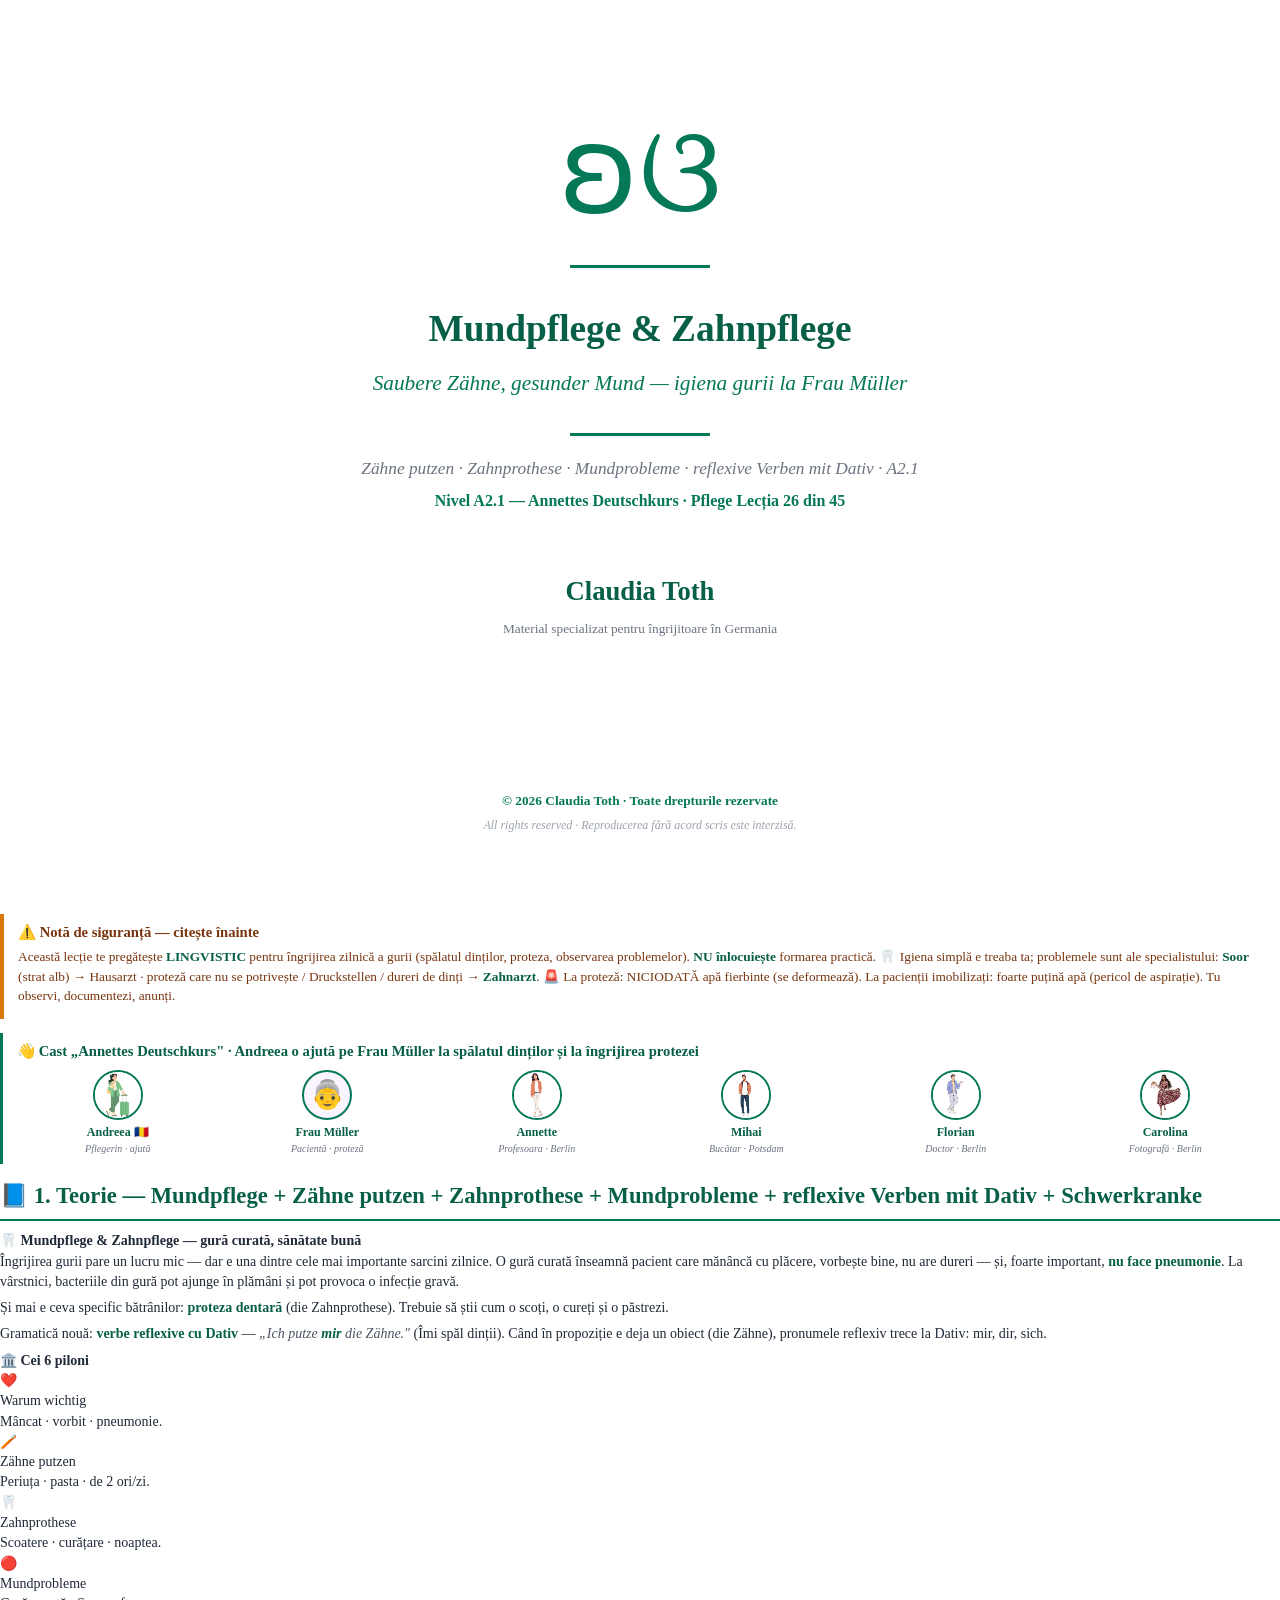
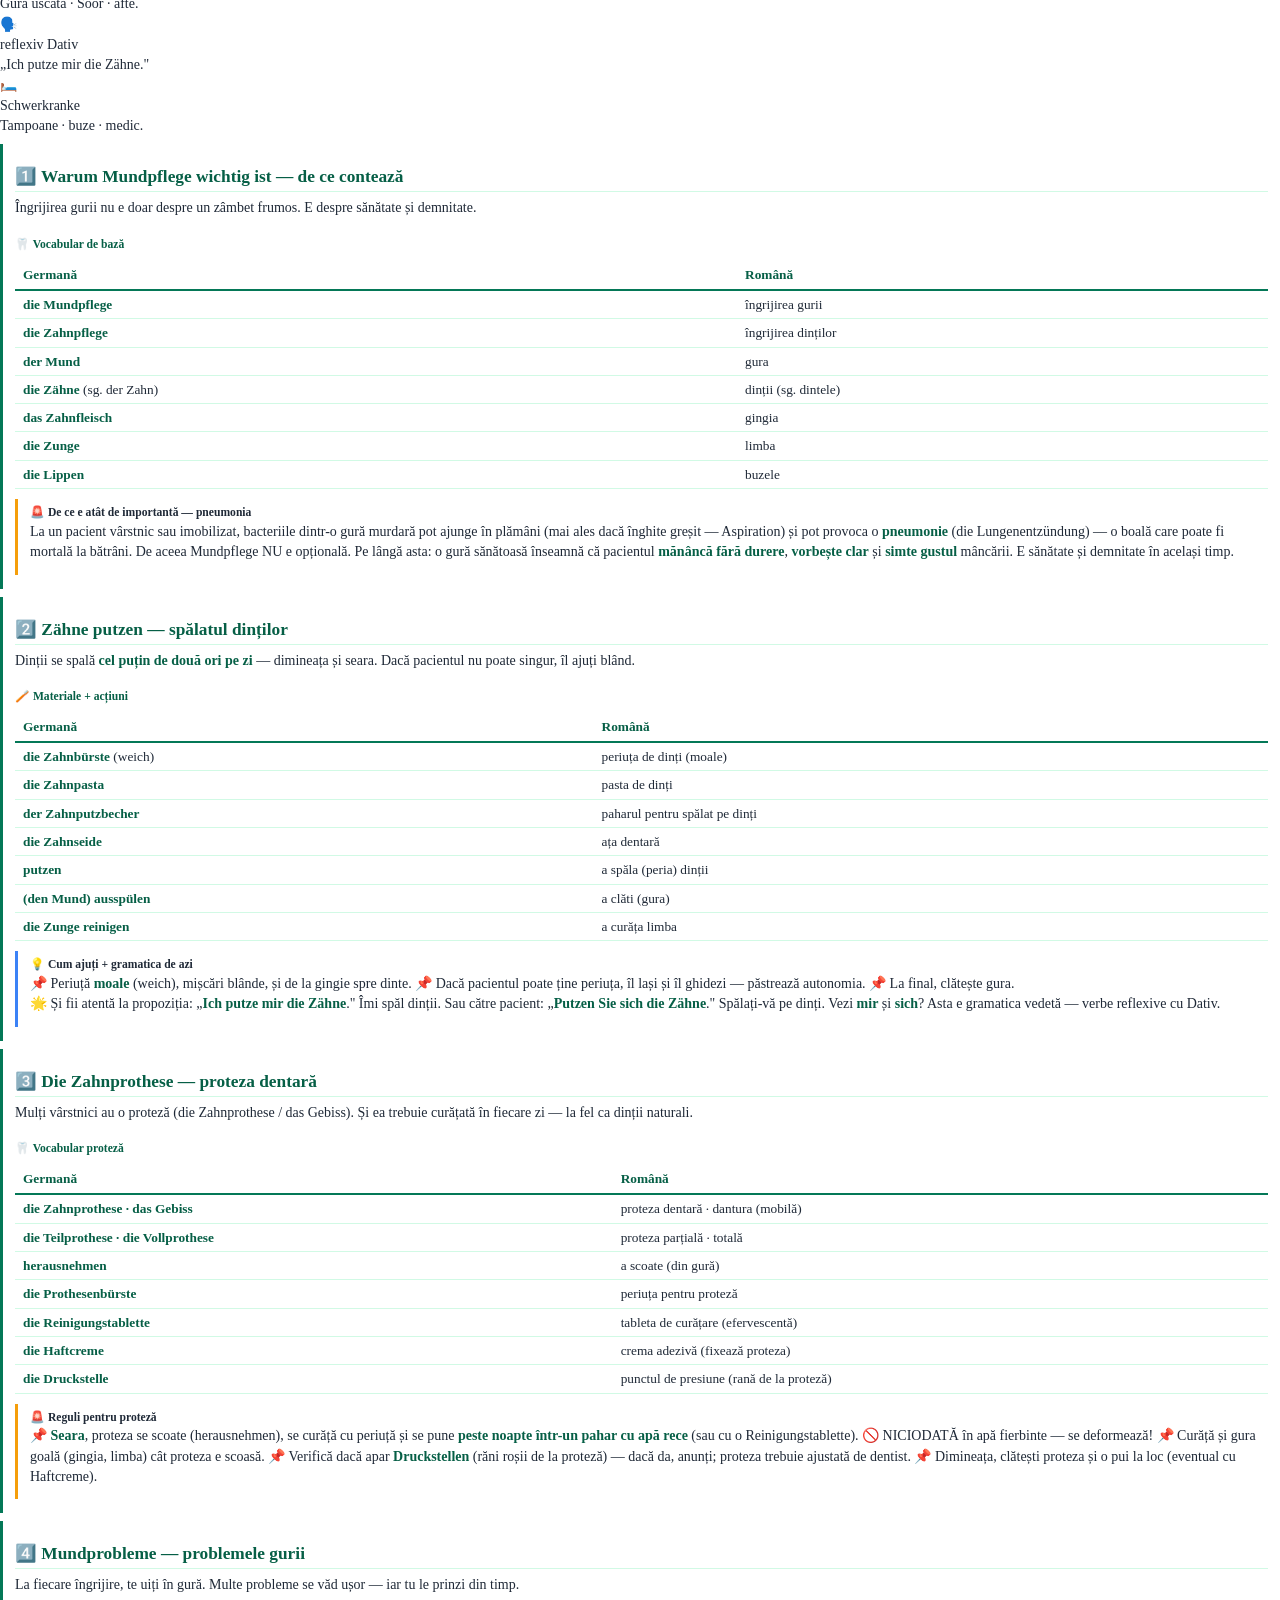
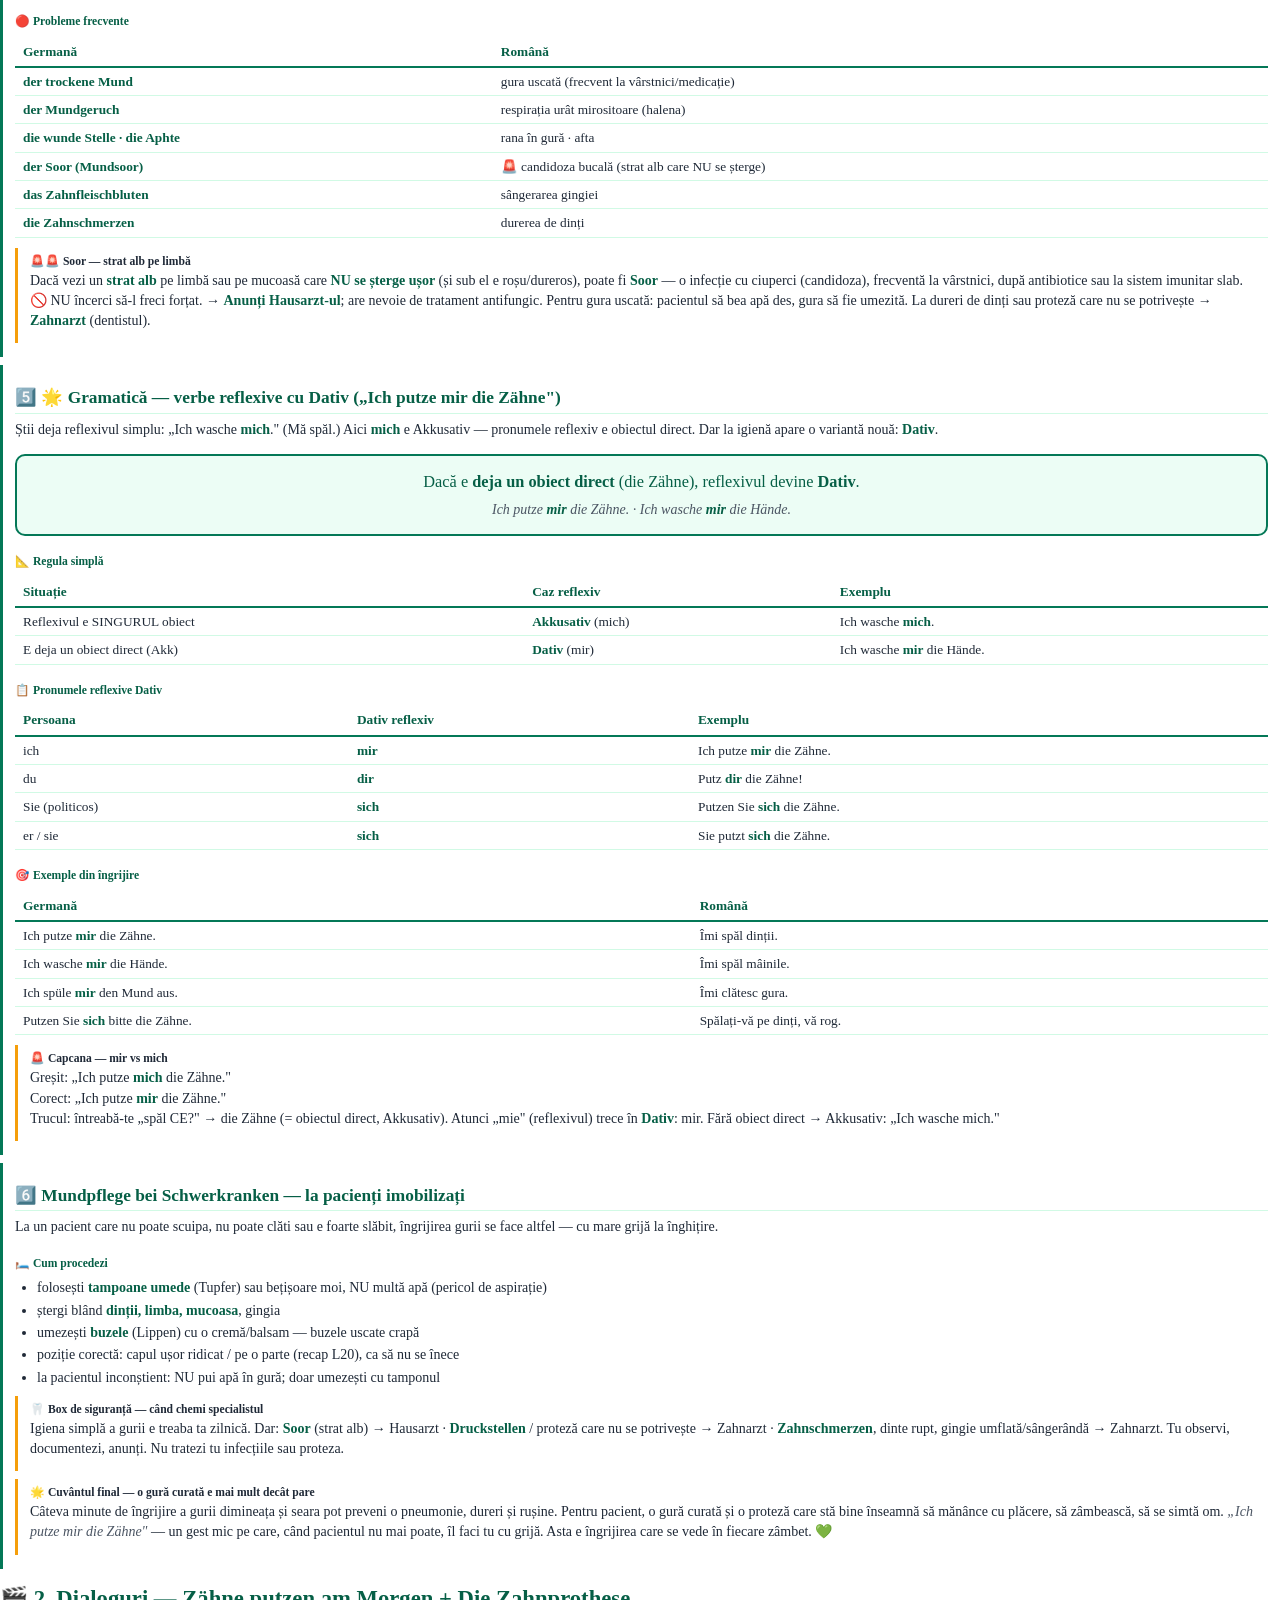
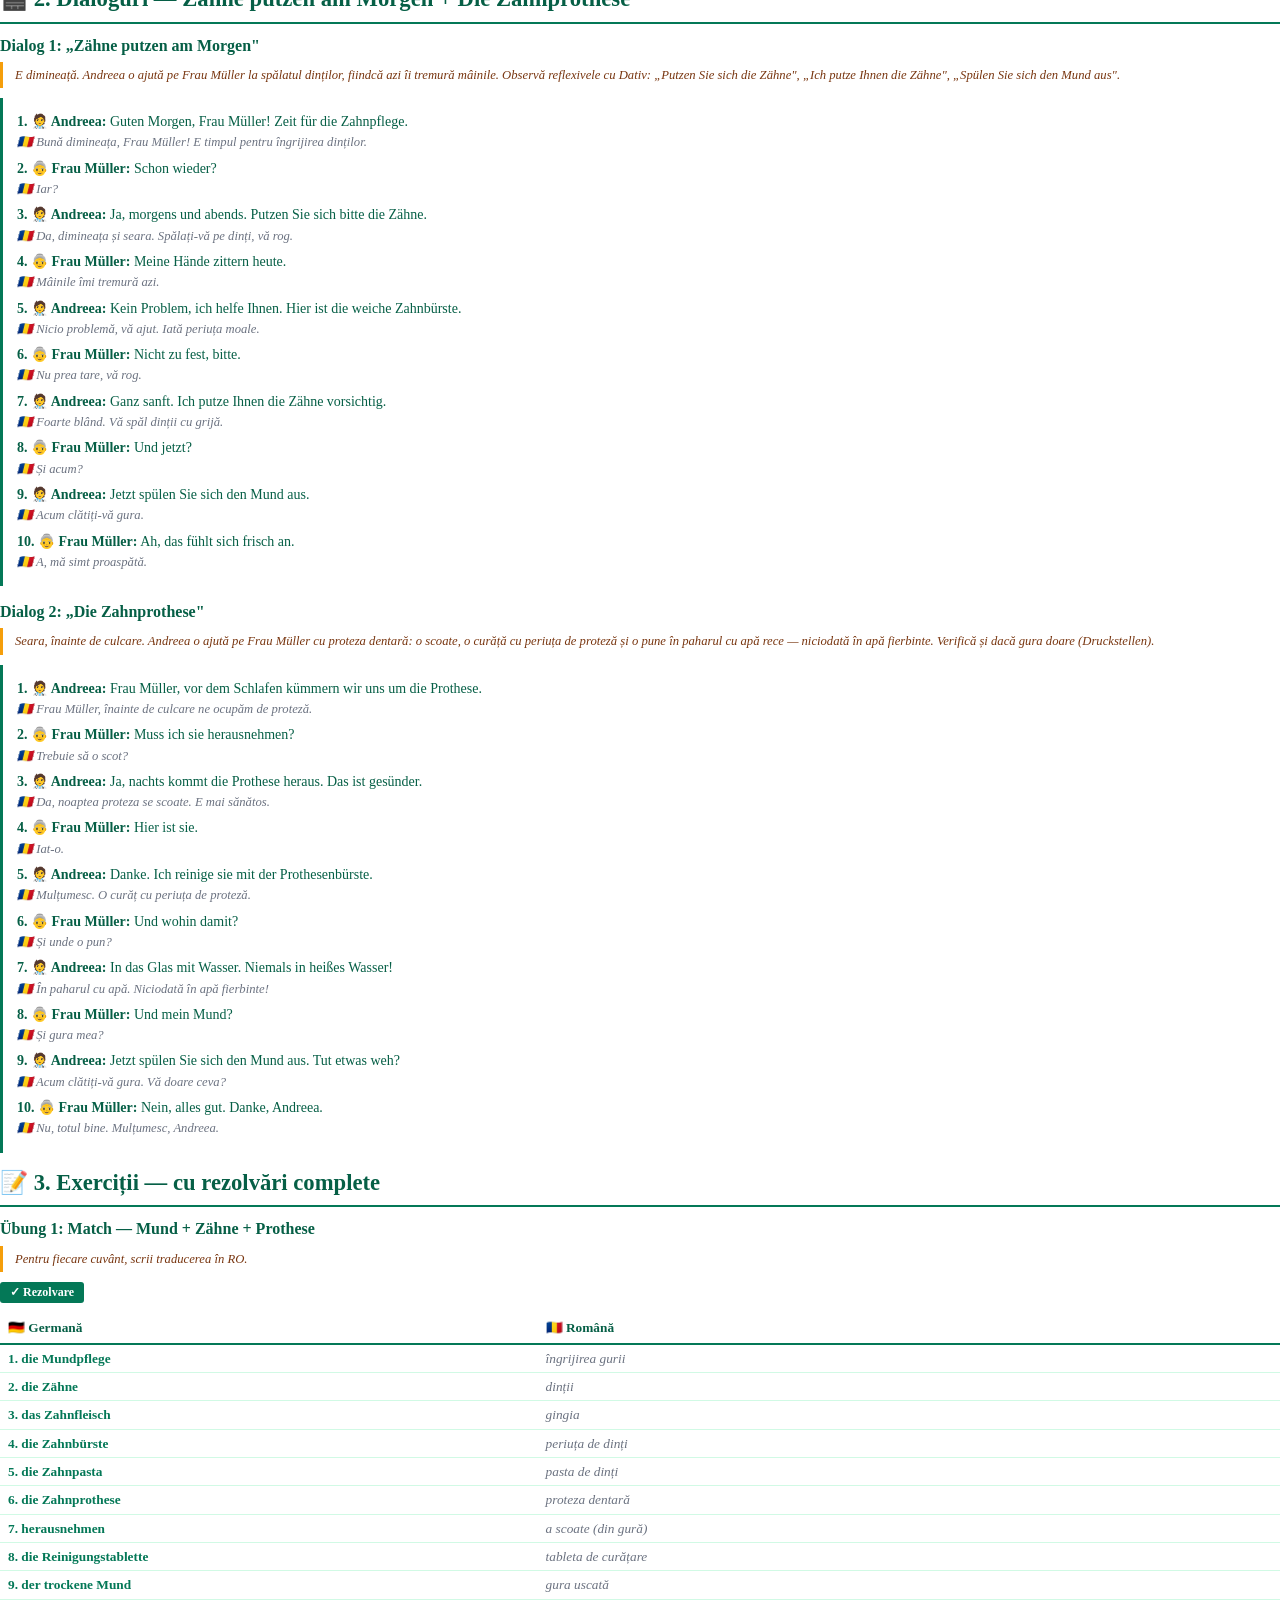
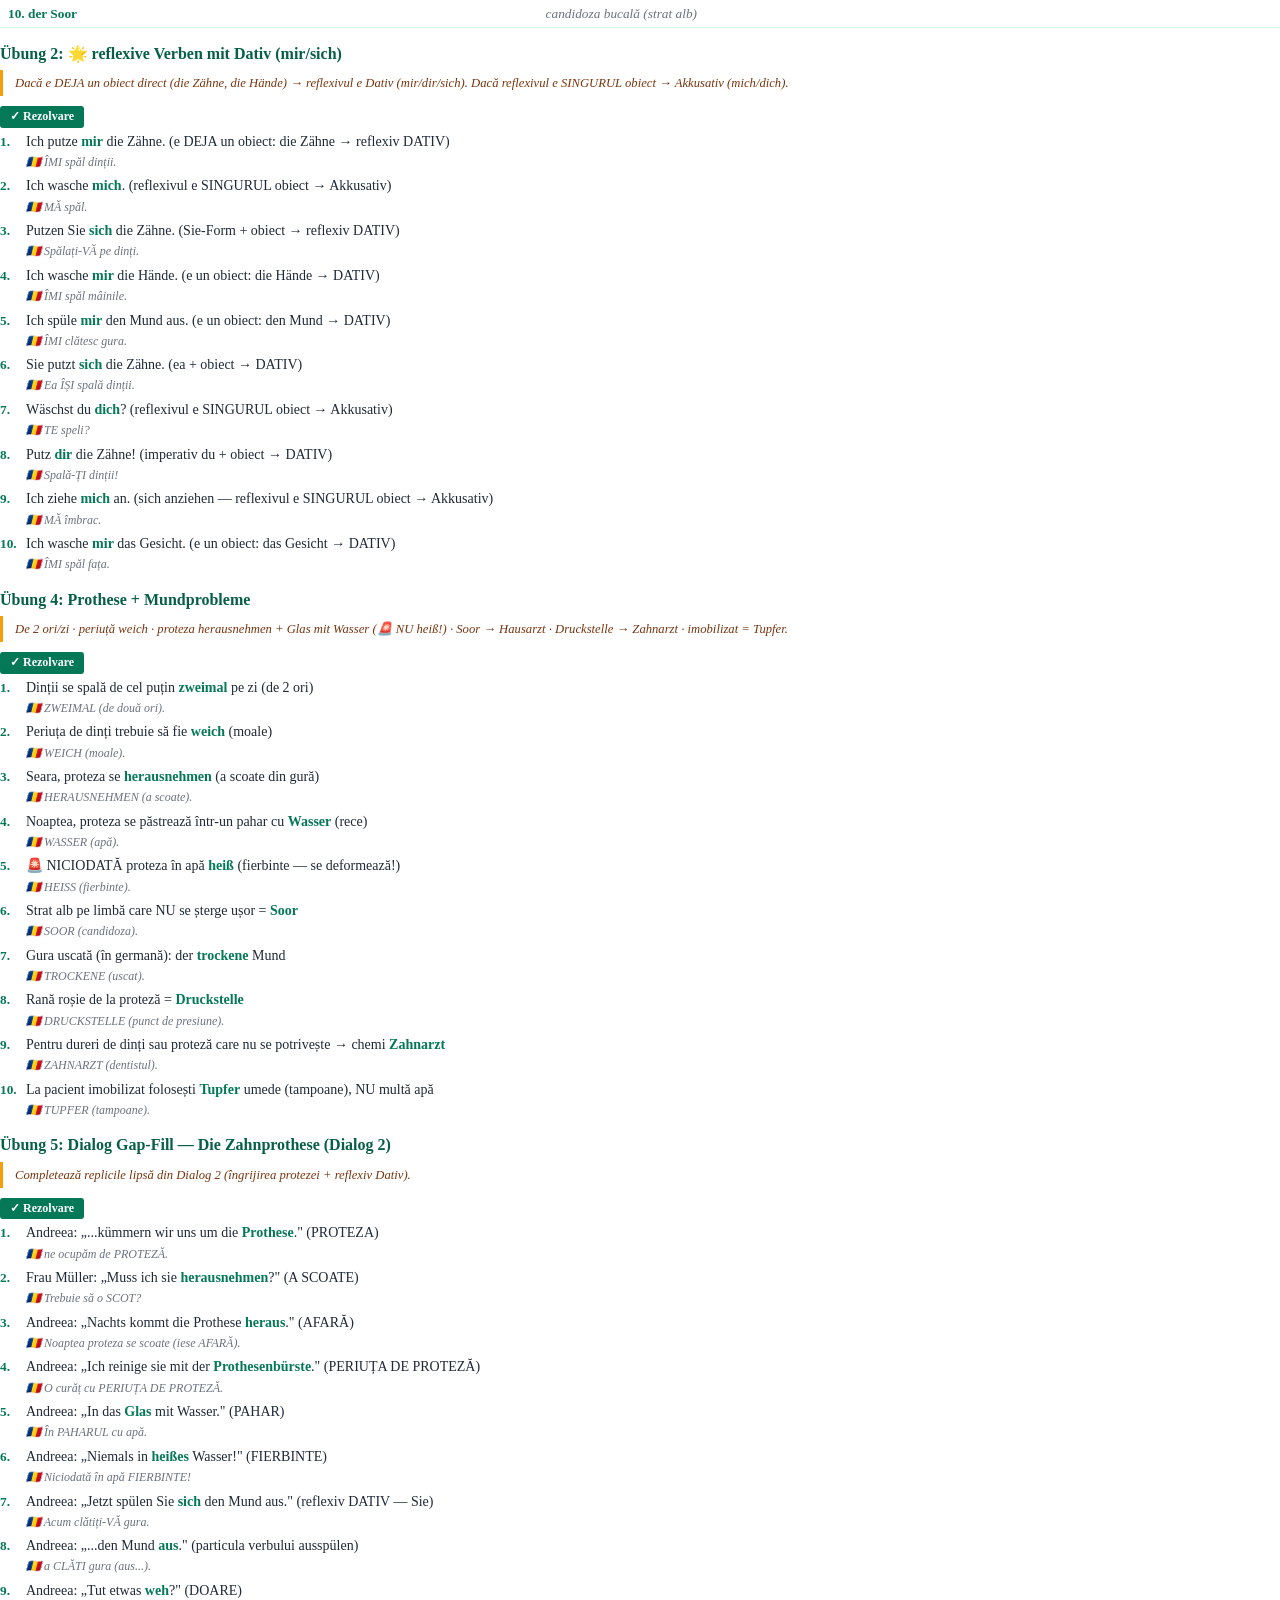
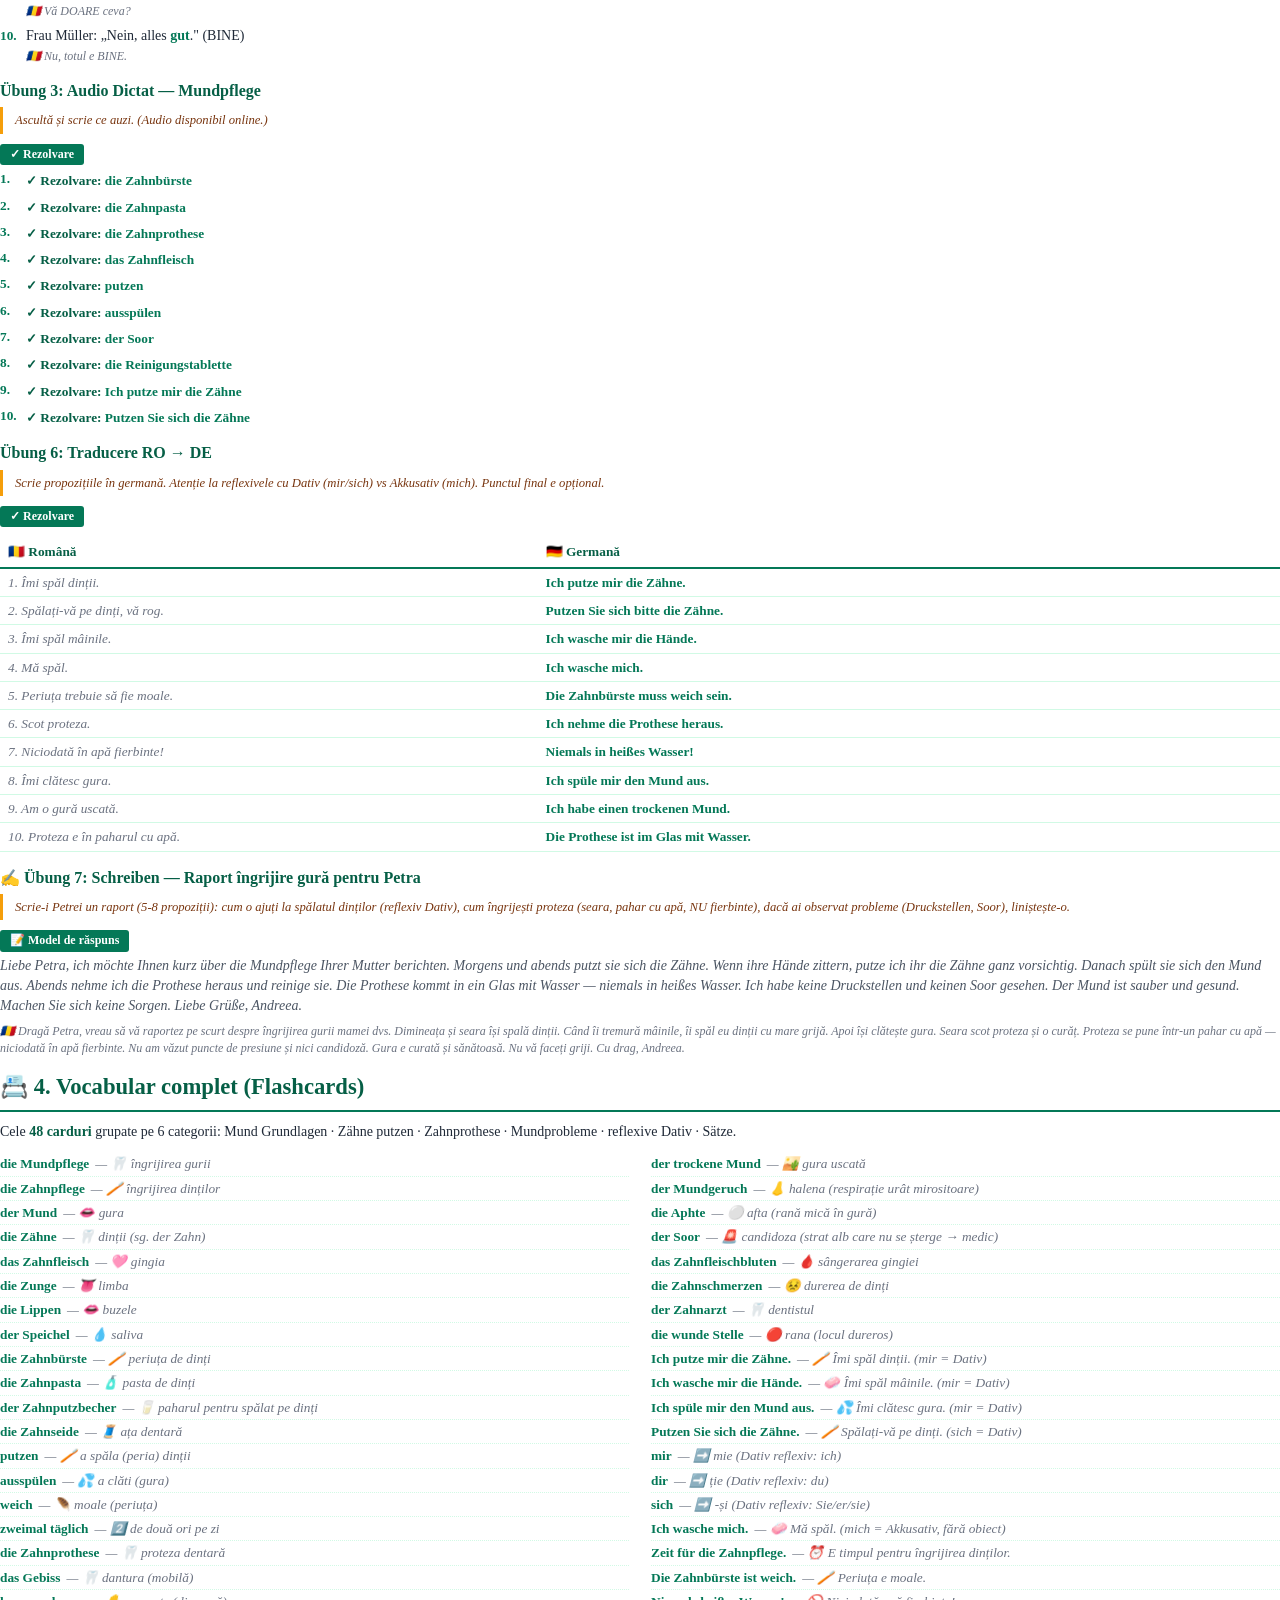
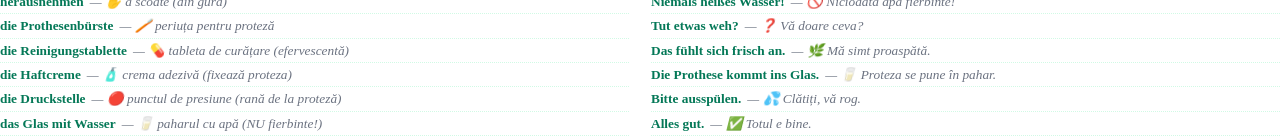
==== pdf.html @ bbb06b80 "Pflege L26: Mundpflege & Zahnpflege (A2.1) — igiena gurii + reflexive Verben mit Dativ Warum + Zähne" ====
<!DOCTYPE html>
<html lang="ro">
<head>
    <meta charset="UTF-8">
    <meta name="robots" content="noindex, nofollow">
    <title>Mundpflege &amp; Zahnpflege · Pflege Lecția 26 · Claudia Toth · A2.1</title>
    <style>
        @page { size: A4; margin: 22mm 18mm 22mm 18mm;
            @bottom-center { content: "ʚଓ Claudia Toth · Pflege Lecția 26: Mundpflege & Zahnpflege · A2.1 · © 2026 · pag. " counter(page) " / " counter(pages); font-size: 8.5pt; color: #047857; font-family: 'Georgia', 'Times New Roman', serif; }
        }
        @page :first { margin: 0; @bottom-center { content: ""; } }
        * { box-sizing: border-box; margin: 0; padding: 0; }
        body { font-family: 'Georgia', 'Times New Roman', serif; color: #1f2937; line-height: 1.45; font-size: 10.5pt; -webkit-print-color-adjust: exact; print-color-adjust: exact; }
        .cover { width: 100%; min-height: 100vh; padding: 80px 60px 60px; text-align: center; display: flex; flex-direction: column; align-items: center; justify-content: flex-start; page-break-after: always; }
        .cover-symbol { font-size: 90pt; color: #047857; line-height: 1; margin: 30px 0 15px; font-family: 'Segoe UI Emoji', 'Segoe UI', sans-serif; }
        .cover-divider { width: 140px; height: 3px; background: #047857; margin: 20px 0; border: none; }
        .cover-title { font-size: 28pt; color: #065f46; font-weight: bold; margin: 14px 0 8px; font-family: 'Georgia', serif; }
        .cover-subtitle-de { font-size: 16pt; color: #047857; font-style: italic; margin: 4px 0 14px; }
        .cover-subtitle { font-size: 13pt; color: #6b7280; font-style: italic; margin-bottom: 8px; }
        .cover-level { font-size: 12pt; color: #047857; font-weight: bold; margin-bottom: 60px; }
        .cover-author { font-size: 20pt; color: #065f46; font-weight: bold; margin-bottom: 8px; }
        .cover-series { font-size: 10pt; color: #6b7280; margin-bottom: 80px; }
        .cover-copyright { margin-top: auto; font-size: 10pt; color: #047857; font-weight: 600; }
        .cover-notice { font-size: 9pt; color: #9ca3af; font-style: italic; margin-top: 6px; }
        .content { padding: 0; }
        h1.chapter { color: #065f46; padding: 0 0 6px 0; font-size: 17pt; margin: 14px 0 10px; border-bottom: 2px solid #047857; font-family: 'Georgia', serif; page-break-after: avoid; }
        h2.sub-chapter { color: #065f46; font-size: 13pt; margin: 14px 0 6px; padding-bottom: 2px; border-bottom: 1px solid #d1fae5; font-family: 'Georgia', serif; page-break-after: avoid; }
        p { margin-bottom: 6px; }
        strong { color: #065f46; }
        em { color: #4b5563; font-style: italic; }
        ul, ol { margin: 4px 0 8px 22px; }
        li { margin-bottom: 2px; }
        .theory-box { background: transparent; border-left: 3px solid #047857; padding: 6px 12px; margin: 8px 0; page-break-inside: avoid; }
        .theory-box h4 { color: #065f46; font-size: 10.5pt; margin-bottom: 4px; }
        .info-box { border-left-color: #3b82f6; }
        .warn-box { border-left-color: #f59e0b; }
        .grammar-highlight { border: 1px solid #047857; border-radius: 8px; padding: 8px 12px; margin: 8px 0; page-break-inside: avoid; }
        .pflege-warn { border-left: 4px solid #d97706; padding: 8px 14px; margin: 14px 0; page-break-inside: avoid; }
        .pflege-warn h4 { color: #78350f; font-size: 11pt; margin-bottom: 4px; }
        .pflege-warn p { color: #78350f; font-size: 10pt; }
        table { width: 100%; border-collapse: collapse; margin: 6px 0 10px; font-size: 10pt; page-break-inside: avoid; }
        table thead { background: transparent; }
        table th { padding: 5px 8px; text-align: left; font-weight: bold; color: #065f46; border-bottom: 2px solid #047857; }
        table td { padding: 4px 8px; border-bottom: 1px solid #d1fae5; vertical-align: top; }
        td.verb { color: #047857; font-weight: bold; }
        td.ro-text { color: #6b7280; font-style: italic; }
        .ro-translation { display: block; color: #6b7280; font-style: italic; font-size: 9pt; margin-top: 1px; }
        .cast-banner { border-left: 3px solid #047857; padding: 8px 14px; margin: 10px 0 16px; page-break-inside: avoid; }
        .cast-banner h4 { color: #065f46; font-size: 11pt; margin-bottom: 8px; }
        .cast-grid { display: grid; grid-template-columns: repeat(6, 1fr); gap: 8px; }
        .cast-card { text-align: center; font-size: 8.5pt; page-break-inside: avoid; }
        .cast-card img { width: 50px; height: 50px; border-radius: 50%; object-fit: cover; display: block; margin: 0 auto 4px; border: 2px solid #047857; }
        .cast-card .name { color: #065f46; font-weight: bold; font-size: 9pt; display: block; }
        .cast-card .detail { color: #6b7280; font-style: italic; font-size: 7.5pt; display: block; }
        .frau-mueller-pdf-avatar { width: 50px; height: 50px; border-radius: 50%; display: flex; align-items: center; justify-content: center; font-size: 28px; background: #faf5ff; border: 2px solid #047857; margin: 0 auto 4px; }
        .ex-block { margin-bottom: 14px; page-break-inside: avoid; }
        .ex-block h3 { color: #065f46; font-size: 12pt; margin-bottom: 5px; }
        .ex-block .instruction { border-left: 3px solid #f59e0b; padding: 4px 12px; margin-bottom: 6px; font-size: 9.5pt; color: #78350f; font-style: italic; }
        .rezolvare-banner { display: inline-block; background: #047857; color: white; padding: 2px 10px; border-radius: 3px; font-size: 9pt; font-weight: bold; margin: 4px 0; -webkit-print-color-adjust: exact; print-color-adjust: exact; }
        .ex-item { display: flex; gap: 8px; margin-bottom: 5px; align-items: flex-start; }
        .ex-num { color: #047857; font-weight: bold; font-size: 10pt; flex-shrink: 0; min-width: 18px; }
        .ex-num::after { content: "."; }
        .ex-body { flex: 1; }
        .ex-q { margin-bottom: 2px; }
        .ex-a { color: #047857; font-weight: bold; font-size: 10pt; margin-top: 2px; }
        .ex-a::before { content: "✓ Rezolvare: "; color: #065f46; }
        .ex-explanation { color: #6b7280; font-size: 9pt; font-style: italic; margin-top: 1px; }
        .flashcards-grid { columns: 2; column-gap: 22px; margin-top: 8px; }
        .fc-row { break-inside: avoid; padding: 2px 0; border-bottom: 1px dotted #d1fae5; font-size: 10pt; }
        .fc-row .de { color: #047857; font-weight: bold; }
        .fc-row .ro { color: #6b7280; font-style: italic; margin-left: 6px; }
        .new-section { page-break-before: always; }
        .dialog-pdf-card { border-left: 3px solid #047857; padding: 8px 14px; margin: 10px 0; page-break-inside: avoid; }
        .dialog-pdf-card .reply { margin: 6px 0; }
        .dialog-pdf-card .reply .spkr { font-weight: bold; color: #065f46; }
        .dialog-pdf-card .reply .de { color: #065f46; }
        .dialog-pdf-card .reply .ro { color: #6b7280; font-style: italic; font-size: 9.5pt; }
    </style>
</head>
<body>

<div class="cover">
    <div class="cover-symbol">ʚଓ</div>
    <hr class="cover-divider">
    <h1 class="cover-title">Mundpflege &amp; Zahnpflege</h1>
    <p class="cover-subtitle-de">Saubere Zähne, gesunder Mund — igiena gurii la Frau Müller</p>
    <hr class="cover-divider">
    <p class="cover-subtitle">Zähne putzen · Zahnprothese · Mundprobleme · reflexive Verben mit Dativ · A2.1</p>
    <p class="cover-level">Nivel A2.1 — Annettes Deutschkurs · Pflege Lecția 26 din 45</p>
    <p class="cover-author">Claudia Toth</p>
    <p class="cover-series">Material specializat pentru îngrijitoare în Germania</p>
    <div class="cover-copyright">© 2026 Claudia Toth · Toate drepturile rezervate</div>
    <p class="cover-notice">All rights reserved · Reproducerea fără acord scris este interzisă.</p>
</div>

<div id="pdf-content"></div>

<script src="theory.js"></script>
<script src="dialogs.js"></script>
<script src="exercises.js"></script>
<script src="flashcards.js"></script>
<script src="pdf-builder.js"></script>

</body>
</html>
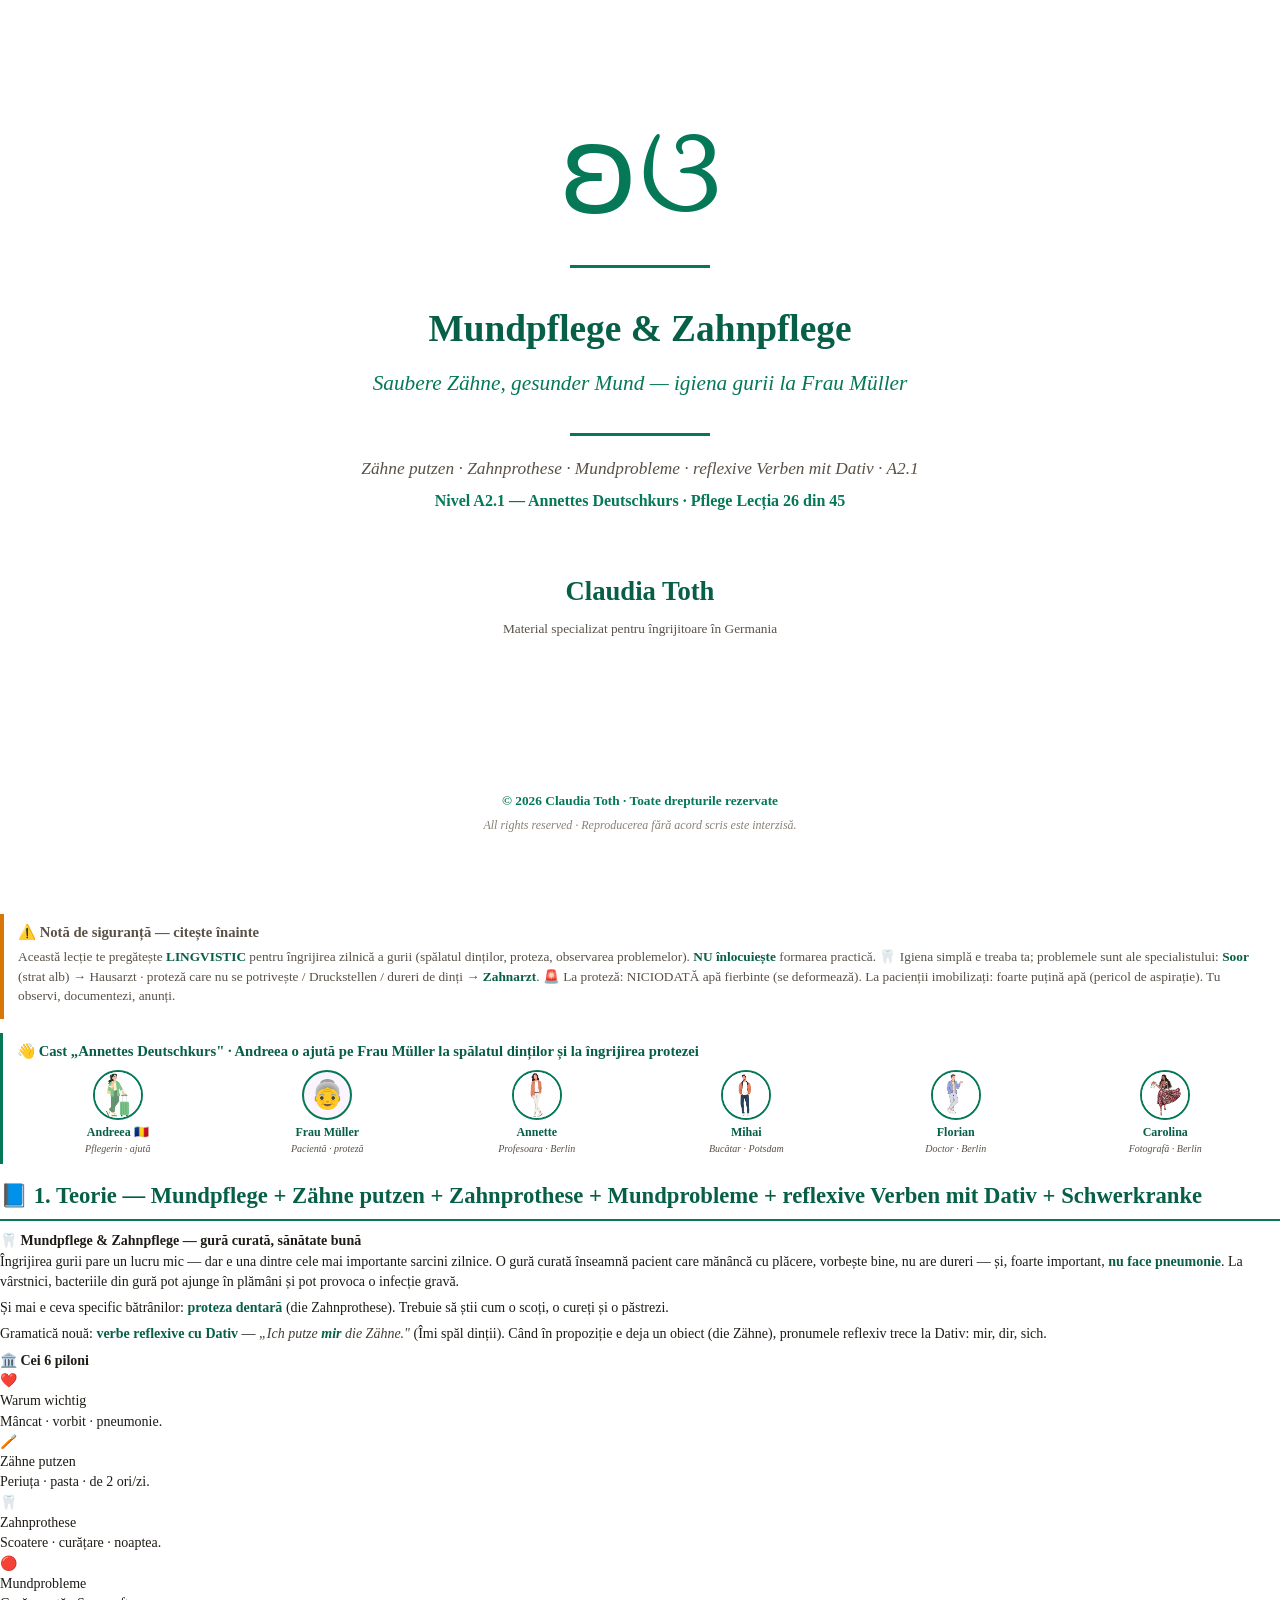
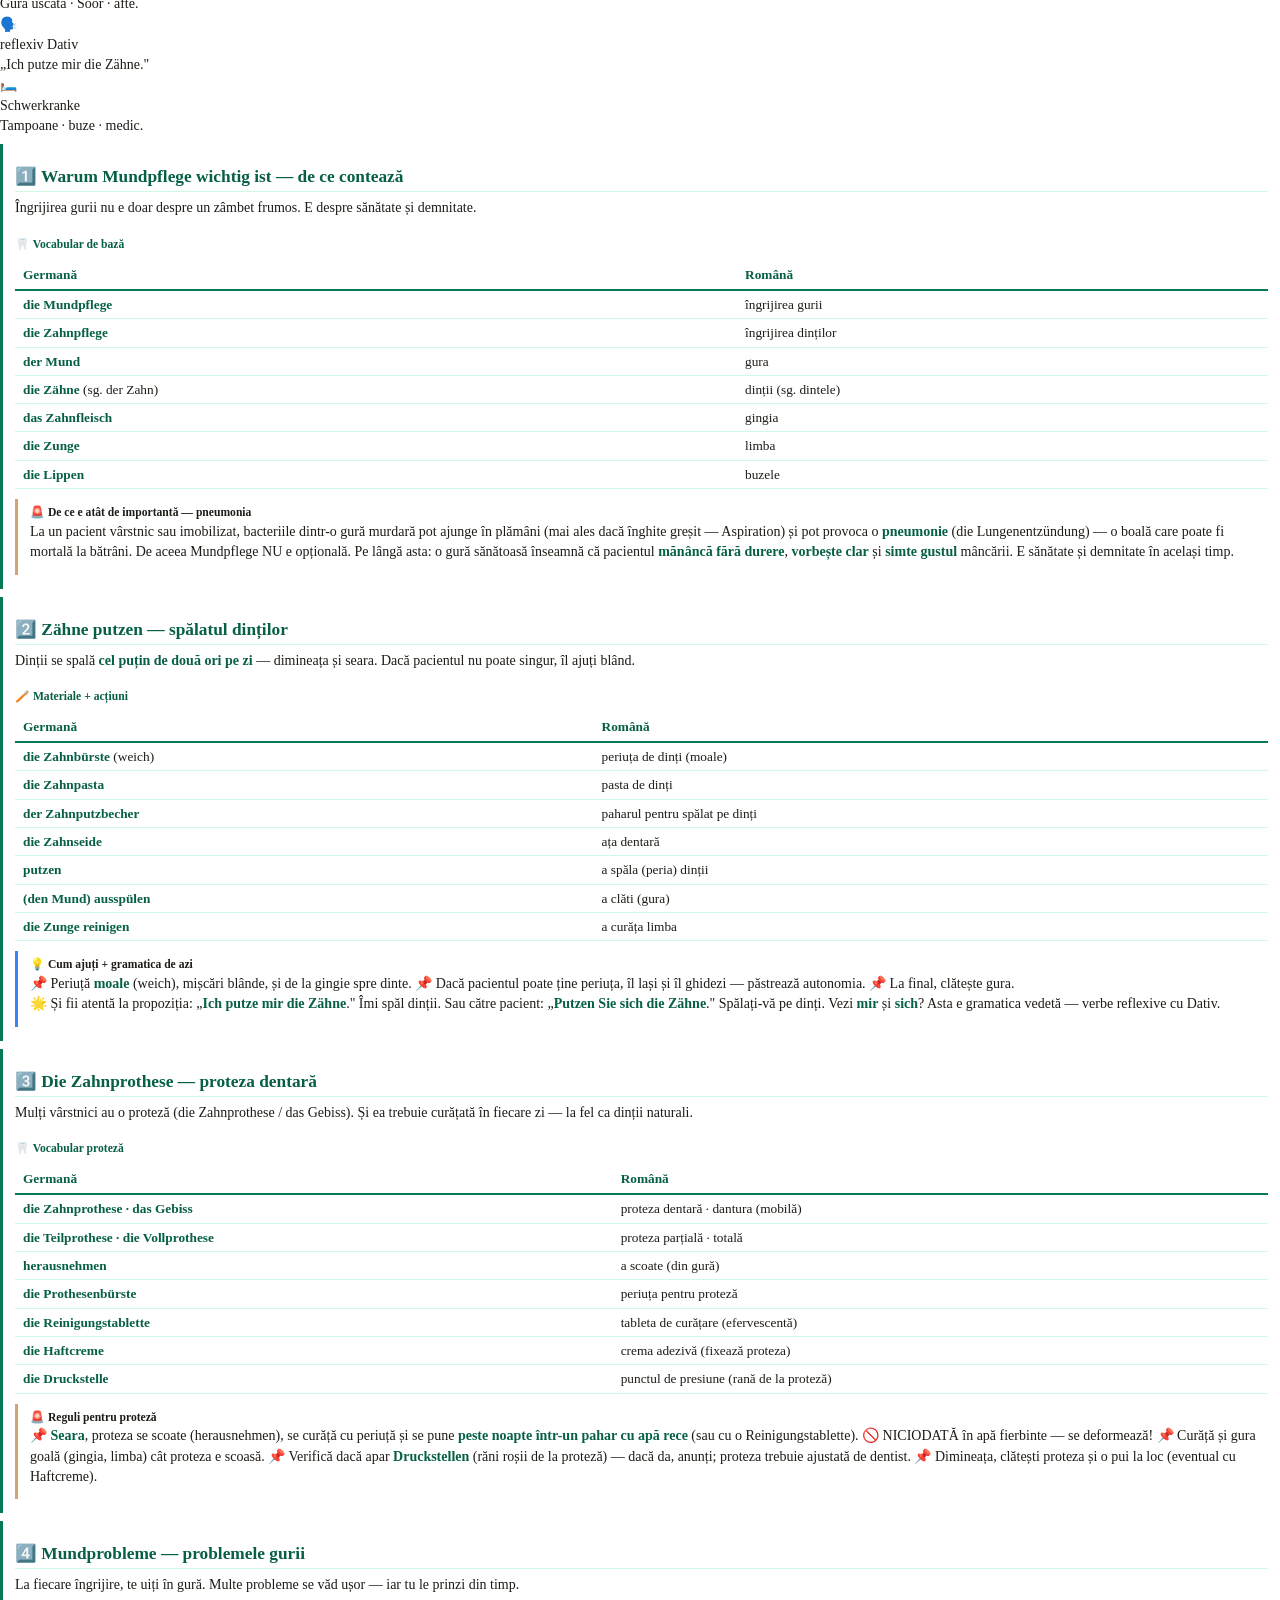
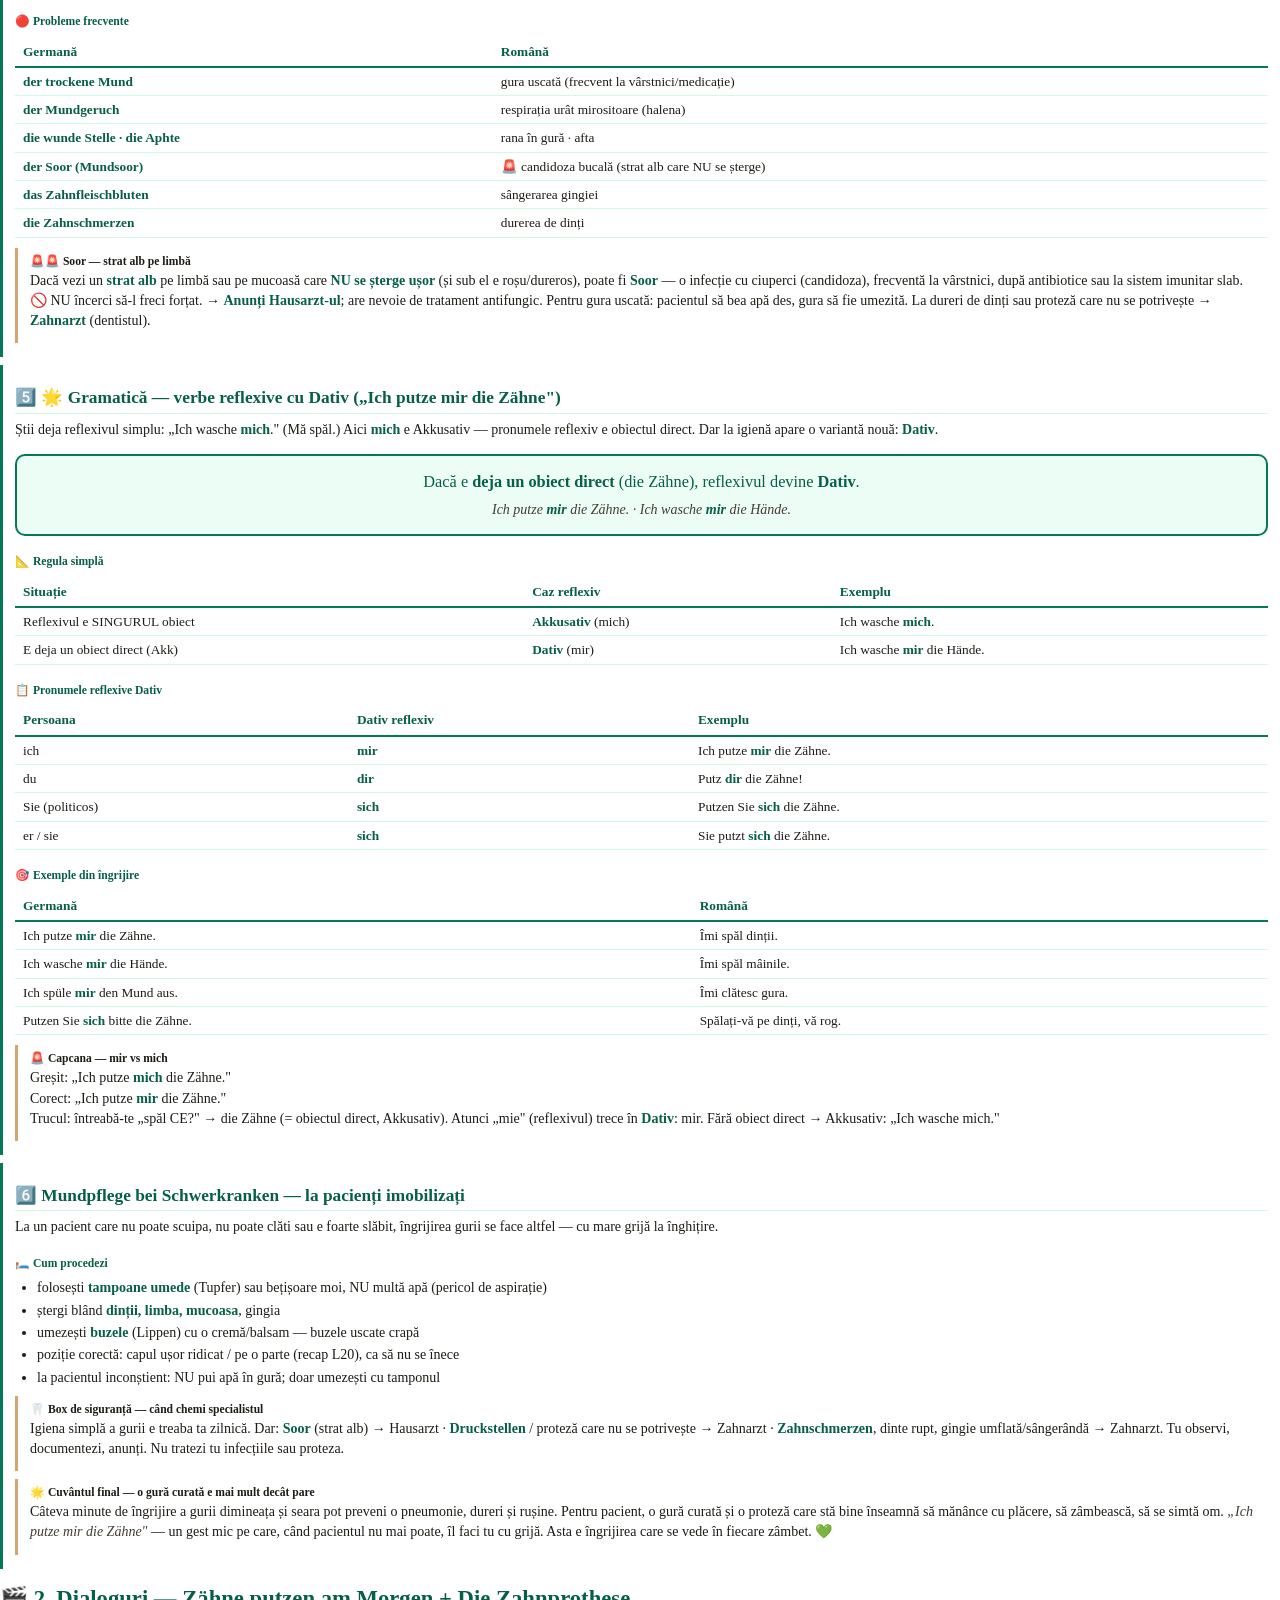
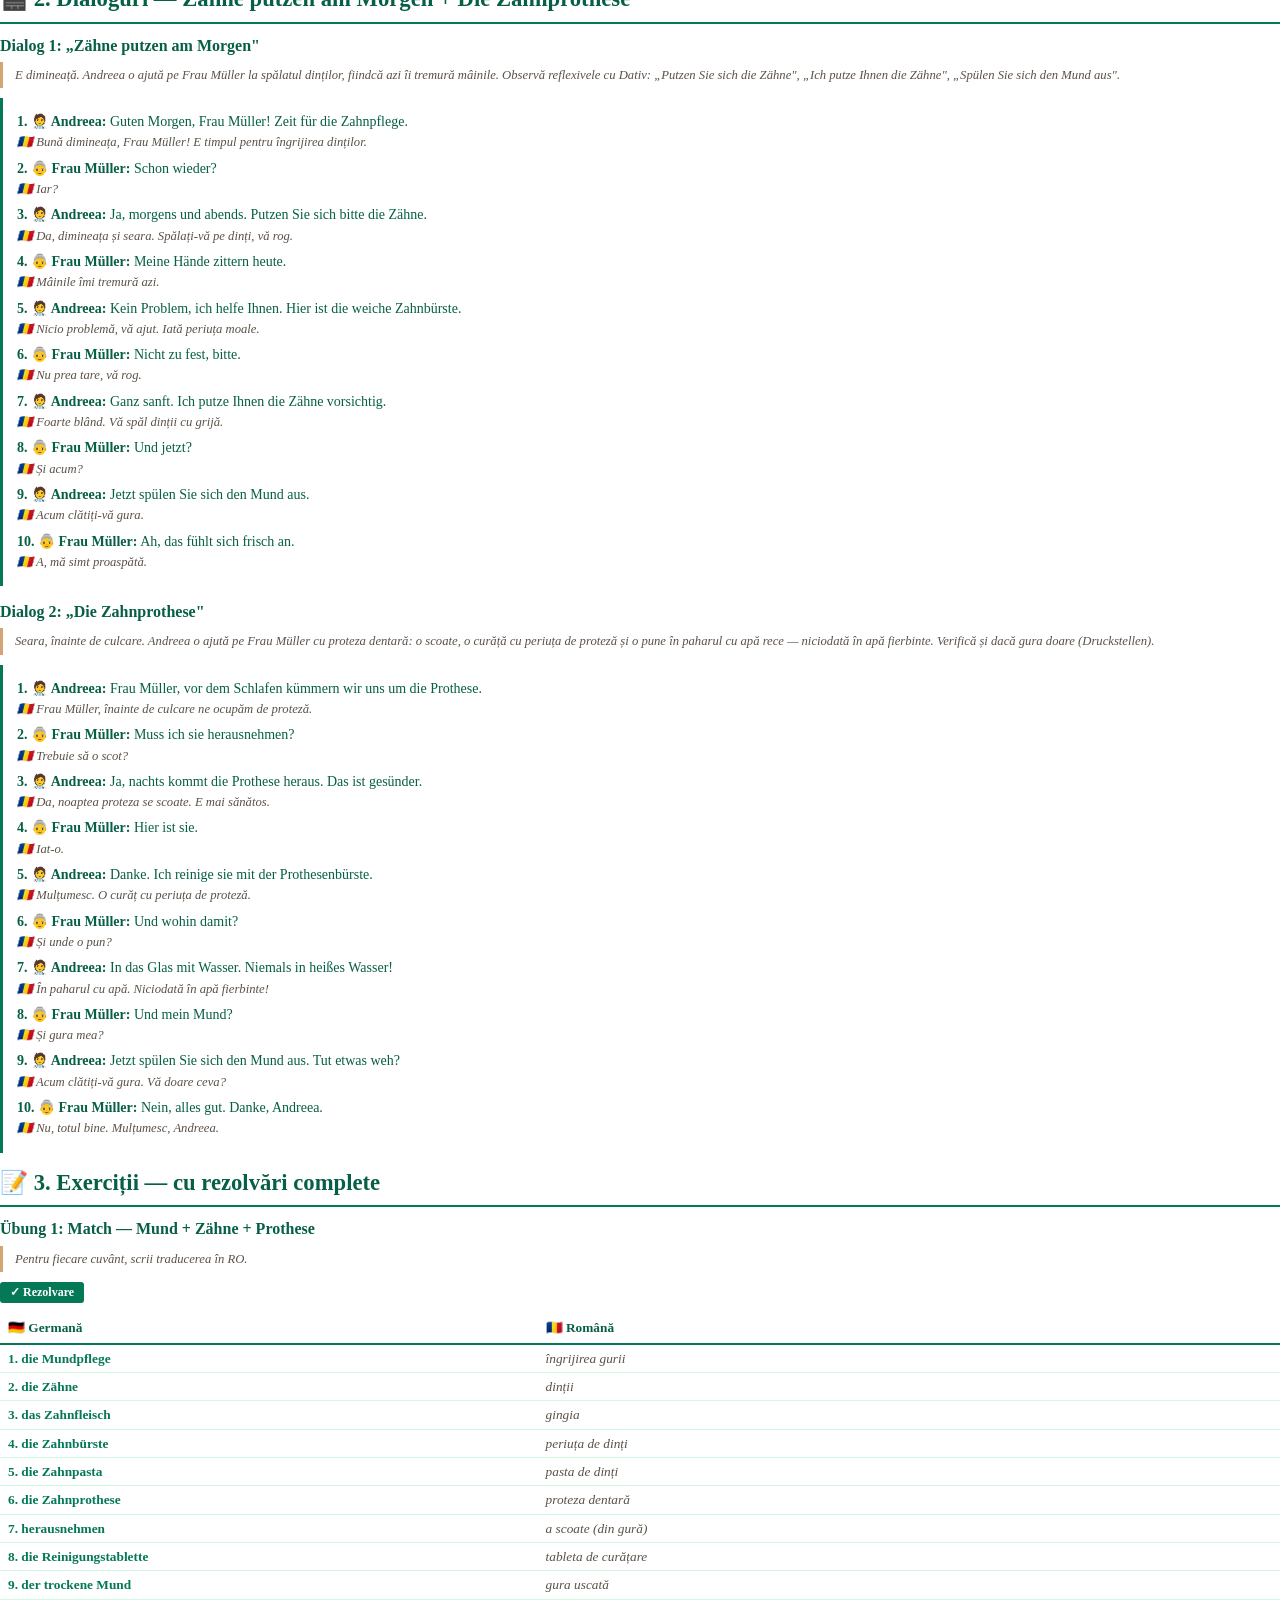
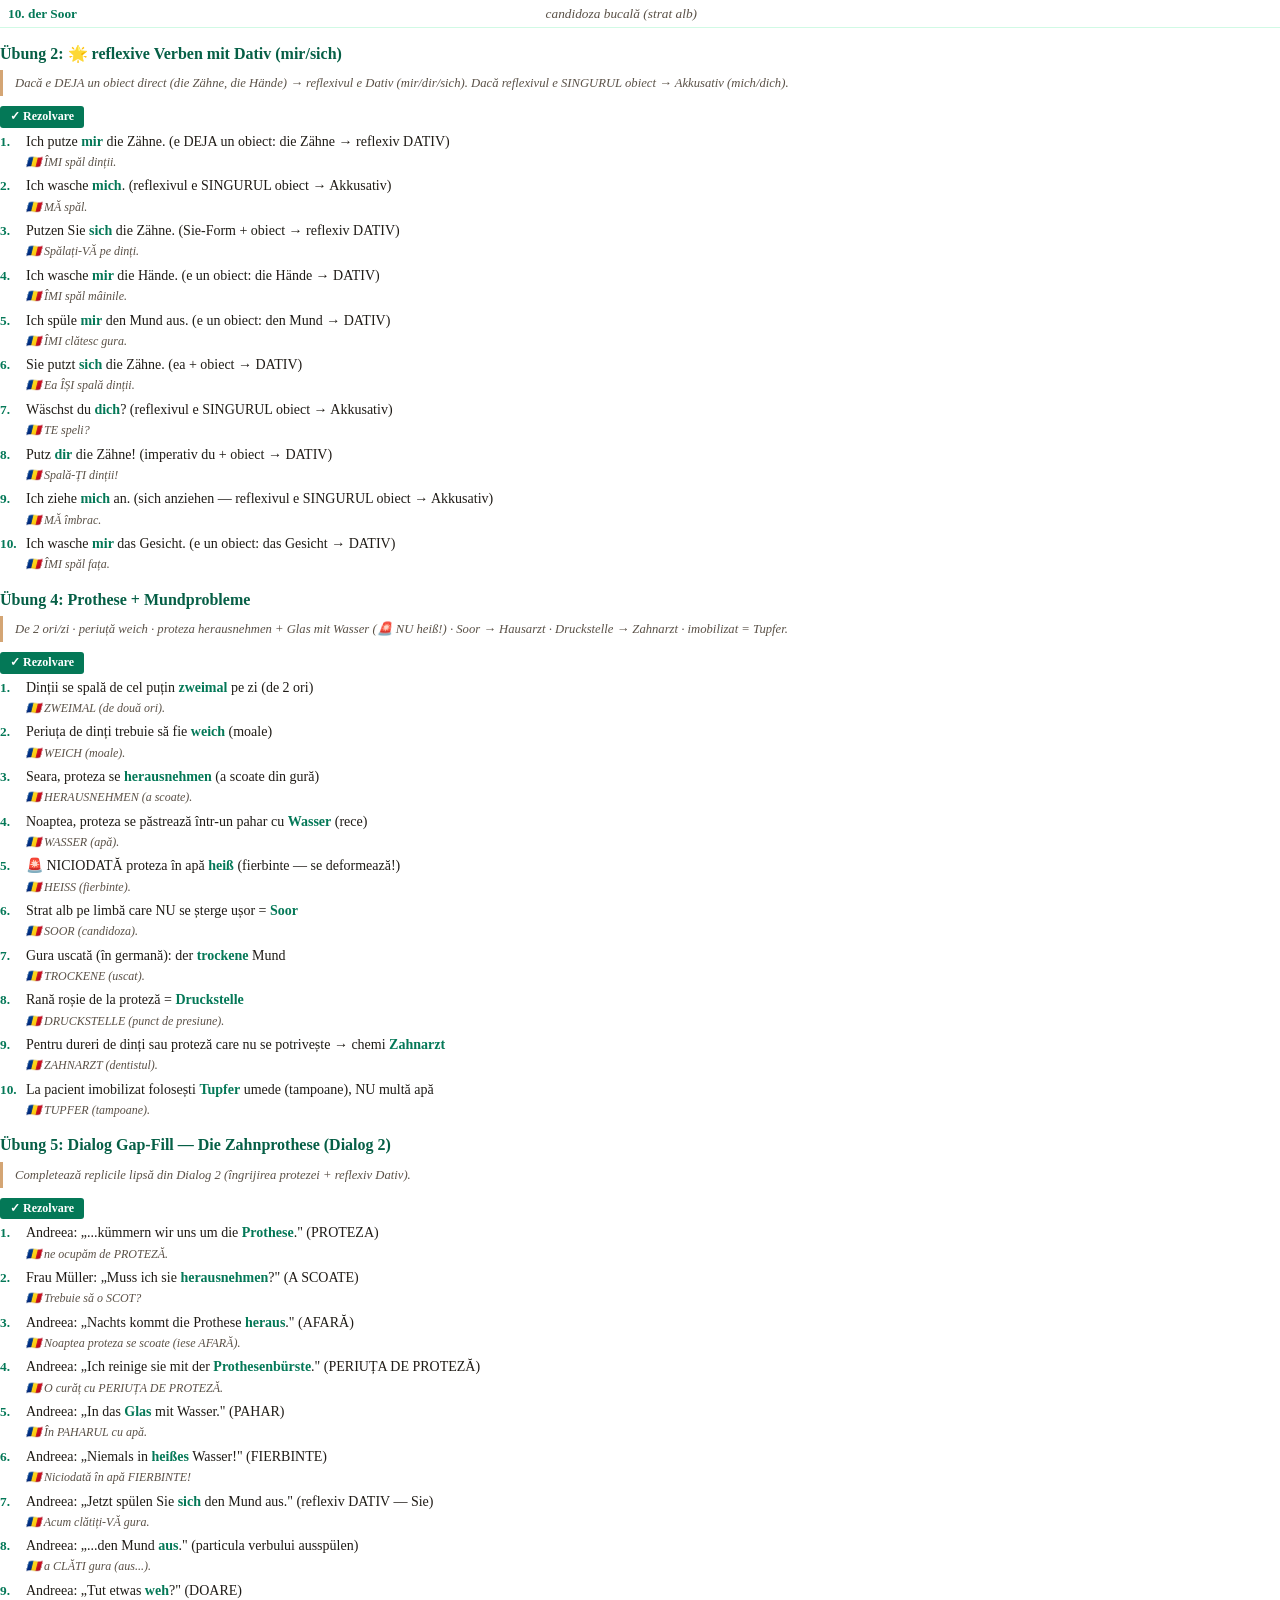
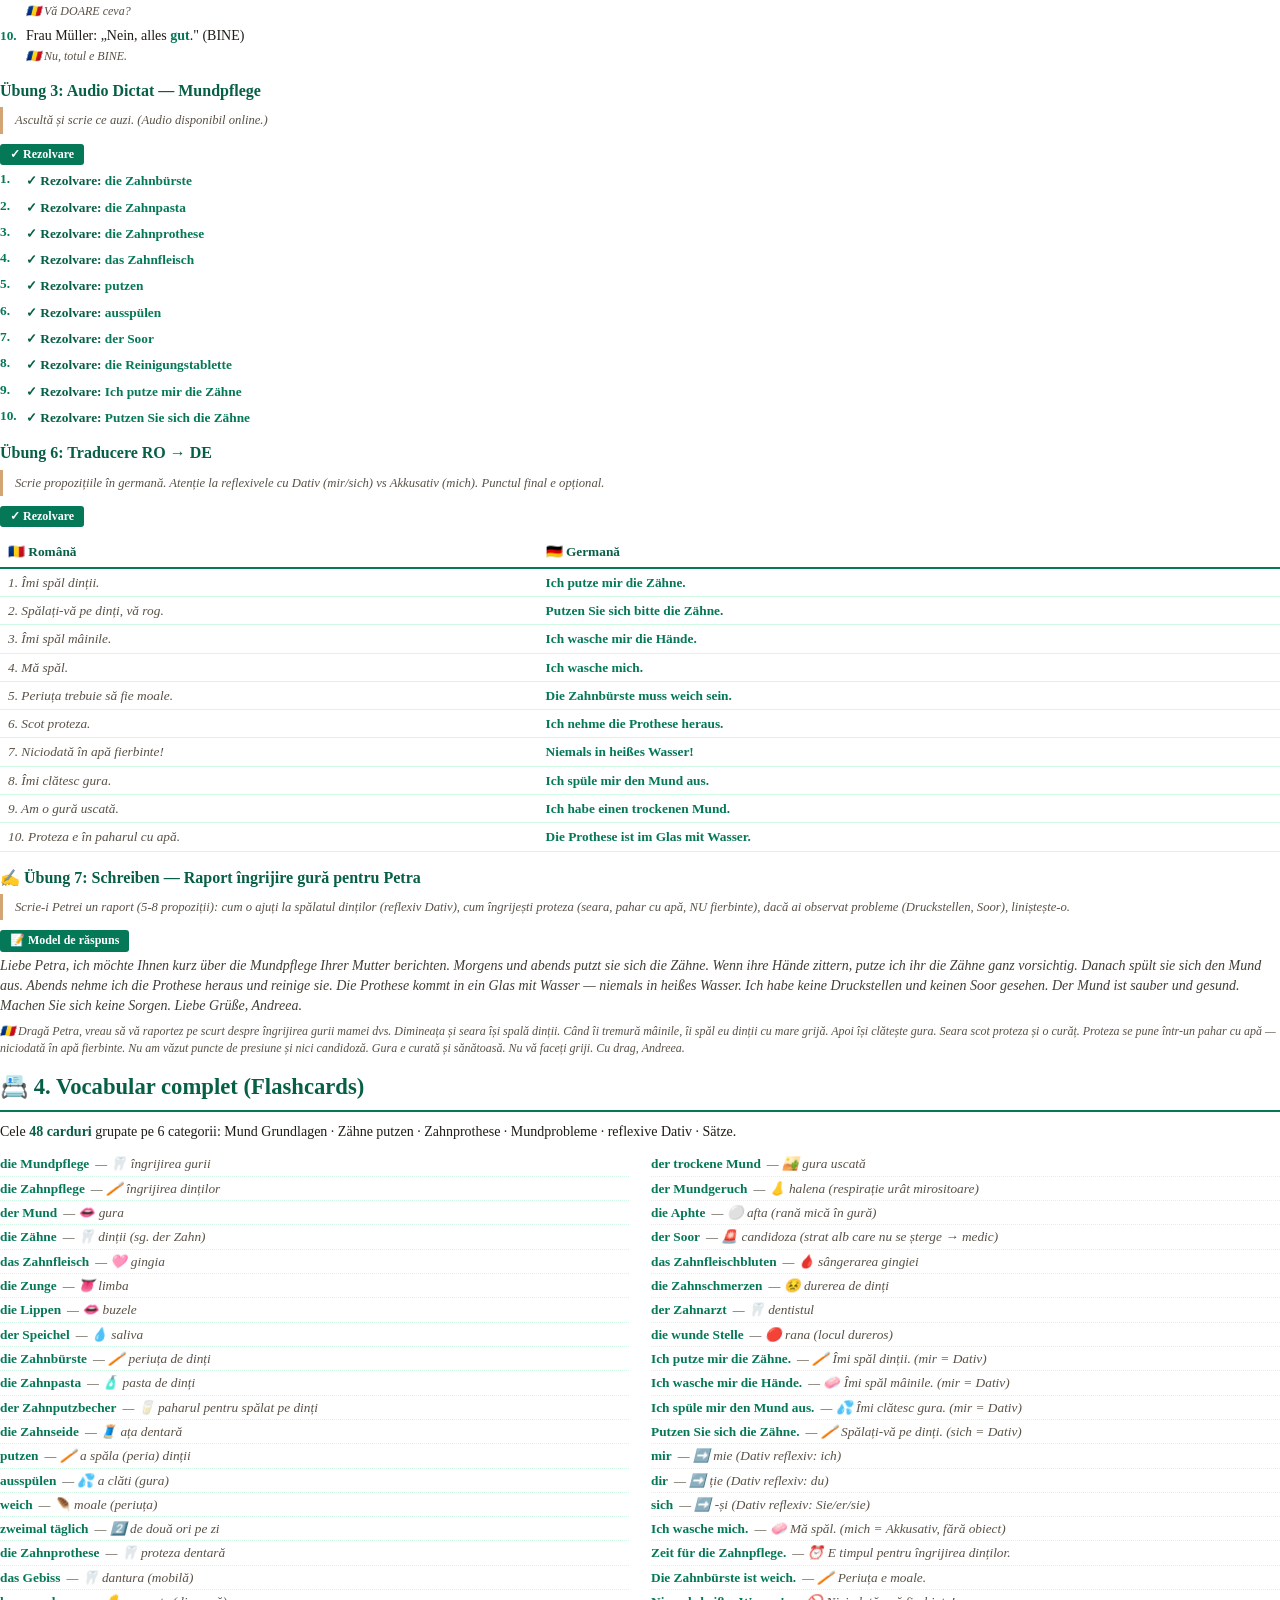
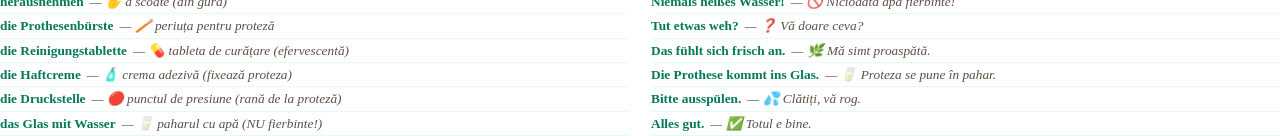
==== commit e02467c5: "Rebrand v2 culori: crem + auriu + emerald (mustar v1 eliminat) + PDF regenerat Co-Authored-By: Claud" ====
--- a/pdf.html
+++ b/pdf.html
@@ -10,52 +10,52 @@
         }
         @page :first { margin: 0; @bottom-center { content: ""; } }
         * { box-sizing: border-box; margin: 0; padding: 0; }
-        body { font-family: 'Georgia', 'Times New Roman', serif; color: #1f2937; line-height: 1.45; font-size: 10.5pt; -webkit-print-color-adjust: exact; print-color-adjust: exact; }
+        body { font-family: 'Georgia', 'Times New Roman', serif; color: #1F1B16; line-height: 1.45; font-size: 10.5pt; -webkit-print-color-adjust: exact; print-color-adjust: exact; }
         .cover { width: 100%; min-height: 100vh; padding: 80px 60px 60px; text-align: center; display: flex; flex-direction: column; align-items: center; justify-content: flex-start; page-break-after: always; }
         .cover-symbol { font-size: 90pt; color: #047857; line-height: 1; margin: 30px 0 15px; font-family: 'Segoe UI Emoji', 'Segoe UI', sans-serif; }
         .cover-divider { width: 140px; height: 3px; background: #047857; margin: 20px 0; border: none; }
         .cover-title { font-size: 28pt; color: #065f46; font-weight: bold; margin: 14px 0 8px; font-family: 'Georgia', serif; }
         .cover-subtitle-de { font-size: 16pt; color: #047857; font-style: italic; margin: 4px 0 14px; }
-        .cover-subtitle { font-size: 13pt; color: #6b7280; font-style: italic; margin-bottom: 8px; }
+        .cover-subtitle { font-size: 13pt; color: #5A5147; font-style: italic; margin-bottom: 8px; }
         .cover-level { font-size: 12pt; color: #047857; font-weight: bold; margin-bottom: 60px; }
         .cover-author { font-size: 20pt; color: #065f46; font-weight: bold; margin-bottom: 8px; }
-        .cover-series { font-size: 10pt; color: #6b7280; margin-bottom: 80px; }
+        .cover-series { font-size: 10pt; color: #5A5147; margin-bottom: 80px; }
         .cover-copyright { margin-top: auto; font-size: 10pt; color: #047857; font-weight: 600; }
-        .cover-notice { font-size: 9pt; color: #9ca3af; font-style: italic; margin-top: 6px; }
+        .cover-notice { font-size: 9pt; color: #8a8175; font-style: italic; margin-top: 6px; }
         .content { padding: 0; }
         h1.chapter { color: #065f46; padding: 0 0 6px 0; font-size: 17pt; margin: 14px 0 10px; border-bottom: 2px solid #047857; font-family: 'Georgia', serif; page-break-after: avoid; }
         h2.sub-chapter { color: #065f46; font-size: 13pt; margin: 14px 0 6px; padding-bottom: 2px; border-bottom: 1px solid #d1fae5; font-family: 'Georgia', serif; page-break-after: avoid; }
         p { margin-bottom: 6px; }
         strong { color: #065f46; }
-        em { color: #4b5563; font-style: italic; }
+        em { color: #433d35; font-style: italic; }
         ul, ol { margin: 4px 0 8px 22px; }
         li { margin-bottom: 2px; }
         .theory-box { background: transparent; border-left: 3px solid #047857; padding: 6px 12px; margin: 8px 0; page-break-inside: avoid; }
         .theory-box h4 { color: #065f46; font-size: 10.5pt; margin-bottom: 4px; }
         .info-box { border-left-color: #3b82f6; }
-        .warn-box { border-left-color: #f59e0b; }
+        .warn-box { border-left-color: #D4A574; }
         .grammar-highlight { border: 1px solid #047857; border-radius: 8px; padding: 8px 12px; margin: 8px 0; page-break-inside: avoid; }
         .pflege-warn { border-left: 4px solid #d97706; padding: 8px 14px; margin: 14px 0; page-break-inside: avoid; }
-        .pflege-warn h4 { color: #78350f; font-size: 11pt; margin-bottom: 4px; }
-        .pflege-warn p { color: #78350f; font-size: 10pt; }
+        .pflege-warn h4 { color: #5A5147; font-size: 11pt; margin-bottom: 4px; }
+        .pflege-warn p { color: #5A5147; font-size: 10pt; }
         table { width: 100%; border-collapse: collapse; margin: 6px 0 10px; font-size: 10pt; page-break-inside: avoid; }
         table thead { background: transparent; }
         table th { padding: 5px 8px; text-align: left; font-weight: bold; color: #065f46; border-bottom: 2px solid #047857; }
         table td { padding: 4px 8px; border-bottom: 1px solid #d1fae5; vertical-align: top; }
         td.verb { color: #047857; font-weight: bold; }
-        td.ro-text { color: #6b7280; font-style: italic; }
-        .ro-translation { display: block; color: #6b7280; font-style: italic; font-size: 9pt; margin-top: 1px; }
+        td.ro-text { color: #5A5147; font-style: italic; }
+        .ro-translation { display: block; color: #5A5147; font-style: italic; font-size: 9pt; margin-top: 1px; }
         .cast-banner { border-left: 3px solid #047857; padding: 8px 14px; margin: 10px 0 16px; page-break-inside: avoid; }
         .cast-banner h4 { color: #065f46; font-size: 11pt; margin-bottom: 8px; }
         .cast-grid { display: grid; grid-template-columns: repeat(6, 1fr); gap: 8px; }
         .cast-card { text-align: center; font-size: 8.5pt; page-break-inside: avoid; }
         .cast-card img { width: 50px; height: 50px; border-radius: 50%; object-fit: cover; display: block; margin: 0 auto 4px; border: 2px solid #047857; }
         .cast-card .name { color: #065f46; font-weight: bold; font-size: 9pt; display: block; }
-        .cast-card .detail { color: #6b7280; font-style: italic; font-size: 7.5pt; display: block; }
+        .cast-card .detail { color: #5A5147; font-style: italic; font-size: 7.5pt; display: block; }
         .frau-mueller-pdf-avatar { width: 50px; height: 50px; border-radius: 50%; display: flex; align-items: center; justify-content: center; font-size: 28px; background: #faf5ff; border: 2px solid #047857; margin: 0 auto 4px; }
         .ex-block { margin-bottom: 14px; page-break-inside: avoid; }
         .ex-block h3 { color: #065f46; font-size: 12pt; margin-bottom: 5px; }
-        .ex-block .instruction { border-left: 3px solid #f59e0b; padding: 4px 12px; margin-bottom: 6px; font-size: 9.5pt; color: #78350f; font-style: italic; }
+        .ex-block .instruction { border-left: 3px solid #D4A574; padding: 4px 12px; margin-bottom: 6px; font-size: 9.5pt; color: #5A5147; font-style: italic; }
         .rezolvare-banner { display: inline-block; background: #047857; color: white; padding: 2px 10px; border-radius: 3px; font-size: 9pt; font-weight: bold; margin: 4px 0; -webkit-print-color-adjust: exact; print-color-adjust: exact; }
         .ex-item { display: flex; gap: 8px; margin-bottom: 5px; align-items: flex-start; }
         .ex-num { color: #047857; font-weight: bold; font-size: 10pt; flex-shrink: 0; min-width: 18px; }
@@ -64,17 +64,17 @@
         .ex-q { margin-bottom: 2px; }
         .ex-a { color: #047857; font-weight: bold; font-size: 10pt; margin-top: 2px; }
         .ex-a::before { content: "✓ Rezolvare: "; color: #065f46; }
-        .ex-explanation { color: #6b7280; font-size: 9pt; font-style: italic; margin-top: 1px; }
+        .ex-explanation { color: #5A5147; font-size: 9pt; font-style: italic; margin-top: 1px; }
         .flashcards-grid { columns: 2; column-gap: 22px; margin-top: 8px; }
         .fc-row { break-inside: avoid; padding: 2px 0; border-bottom: 1px dotted #d1fae5; font-size: 10pt; }
         .fc-row .de { color: #047857; font-weight: bold; }
-        .fc-row .ro { color: #6b7280; font-style: italic; margin-left: 6px; }
+        .fc-row .ro { color: #5A5147; font-style: italic; margin-left: 6px; }
         .new-section { page-break-before: always; }
         .dialog-pdf-card { border-left: 3px solid #047857; padding: 8px 14px; margin: 10px 0; page-break-inside: avoid; }
         .dialog-pdf-card .reply { margin: 6px 0; }
         .dialog-pdf-card .reply .spkr { font-weight: bold; color: #065f46; }
         .dialog-pdf-card .reply .de { color: #065f46; }
-        .dialog-pdf-card .reply .ro { color: #6b7280; font-style: italic; font-size: 9.5pt; }
+        .dialog-pdf-card .reply .ro { color: #5A5147; font-style: italic; font-size: 9.5pt; }
     </style>
 </head>
 <body>
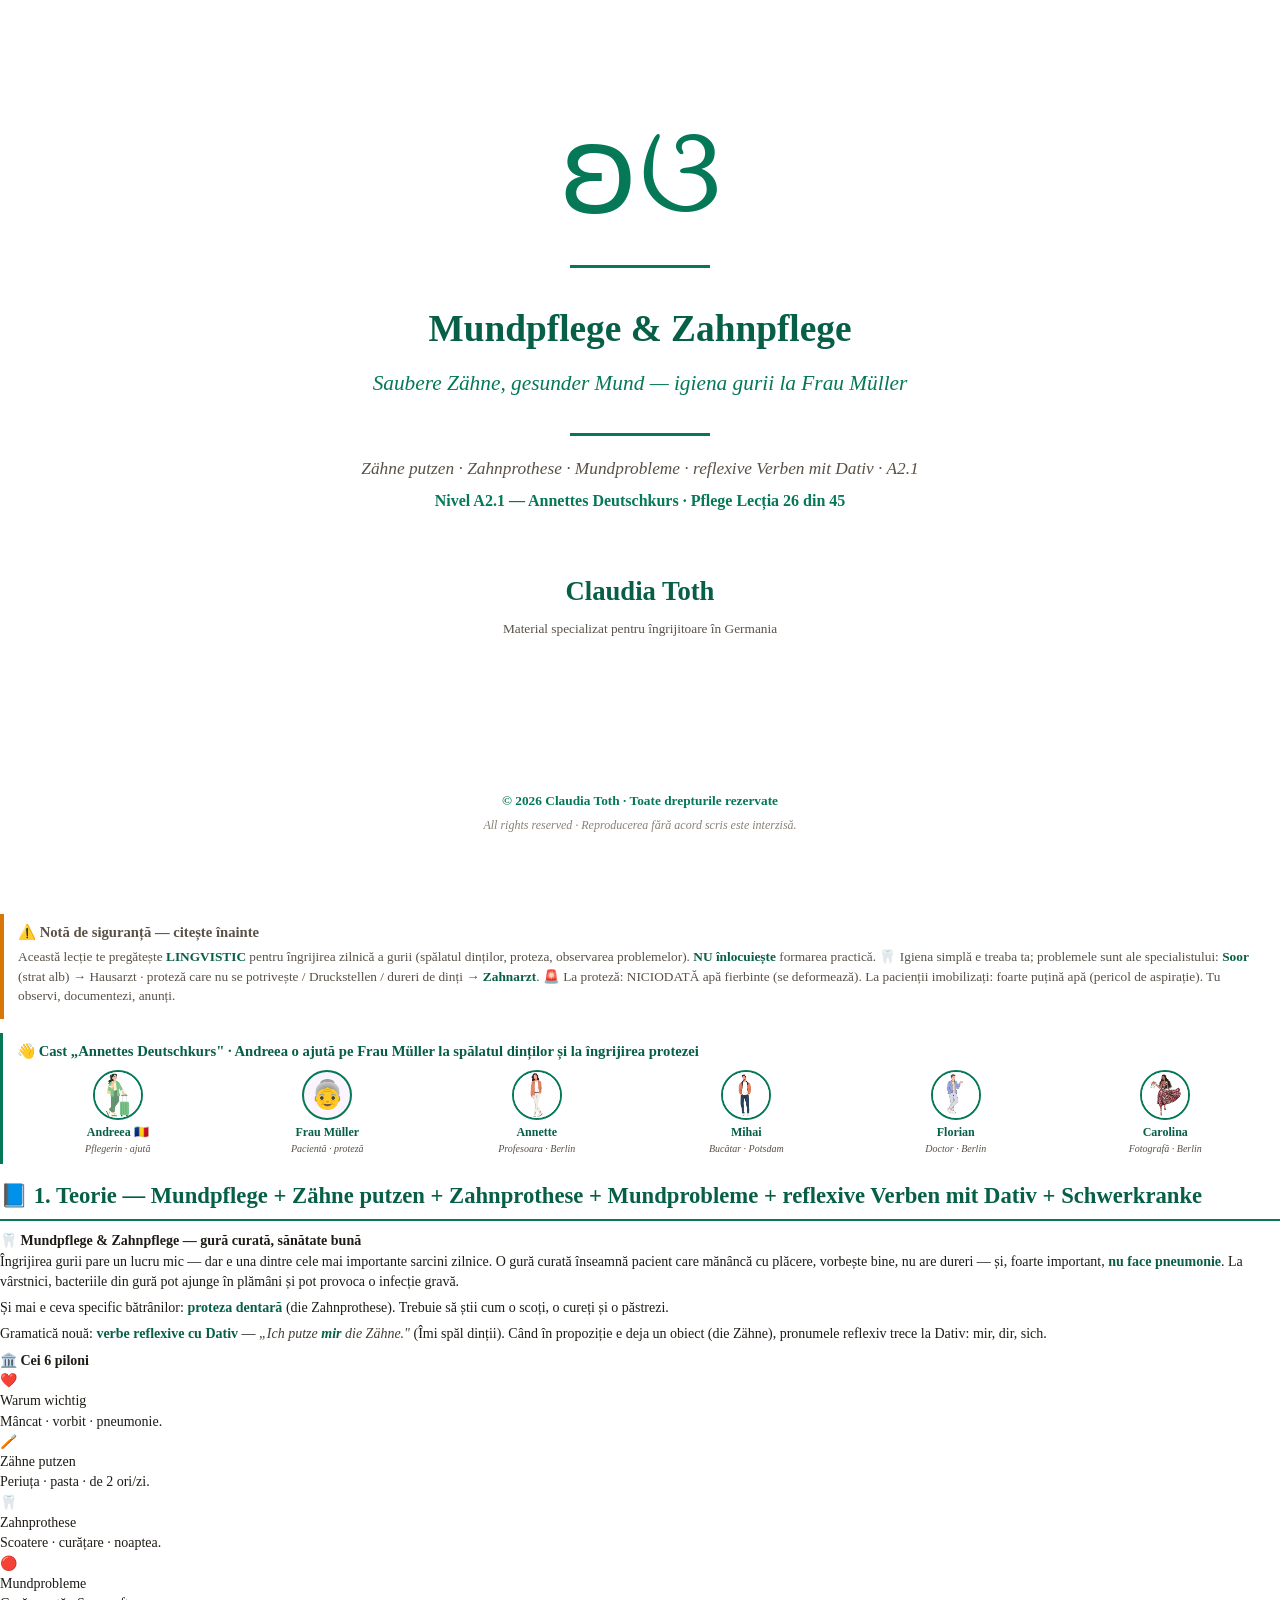
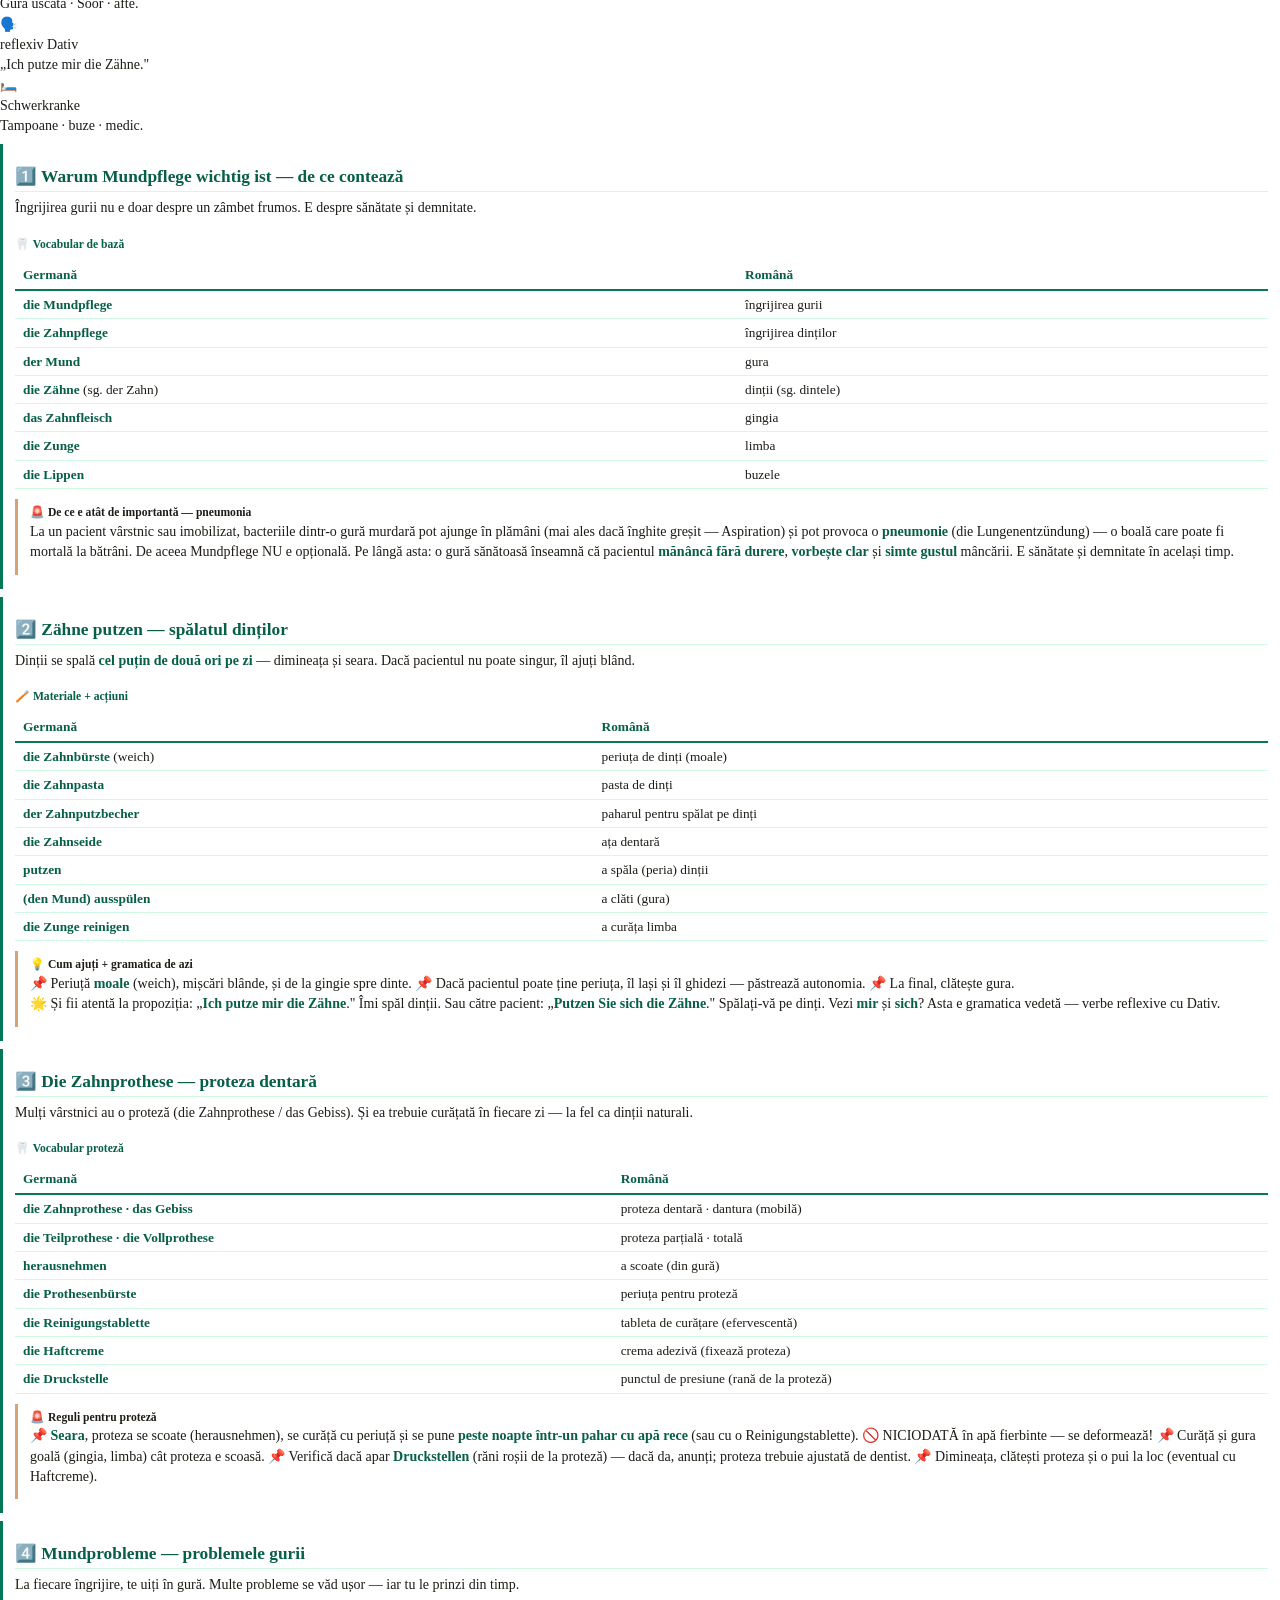
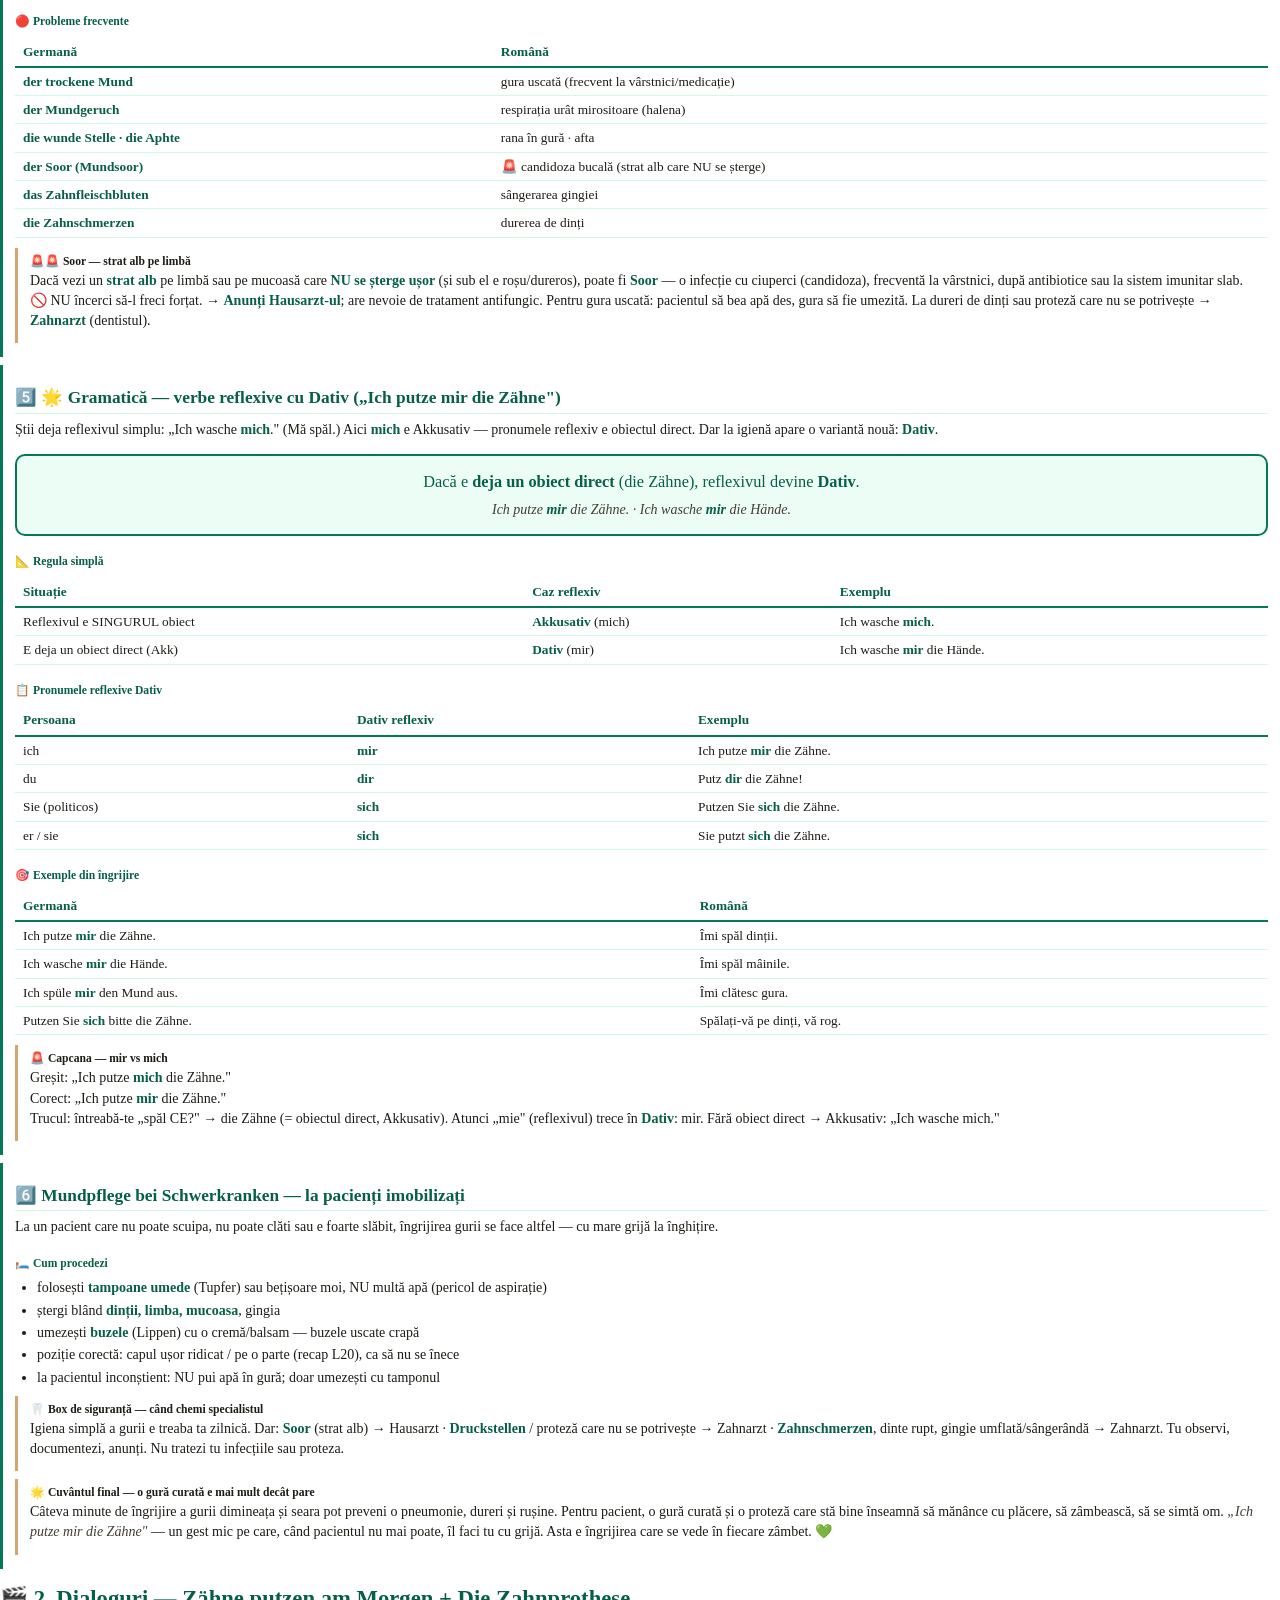
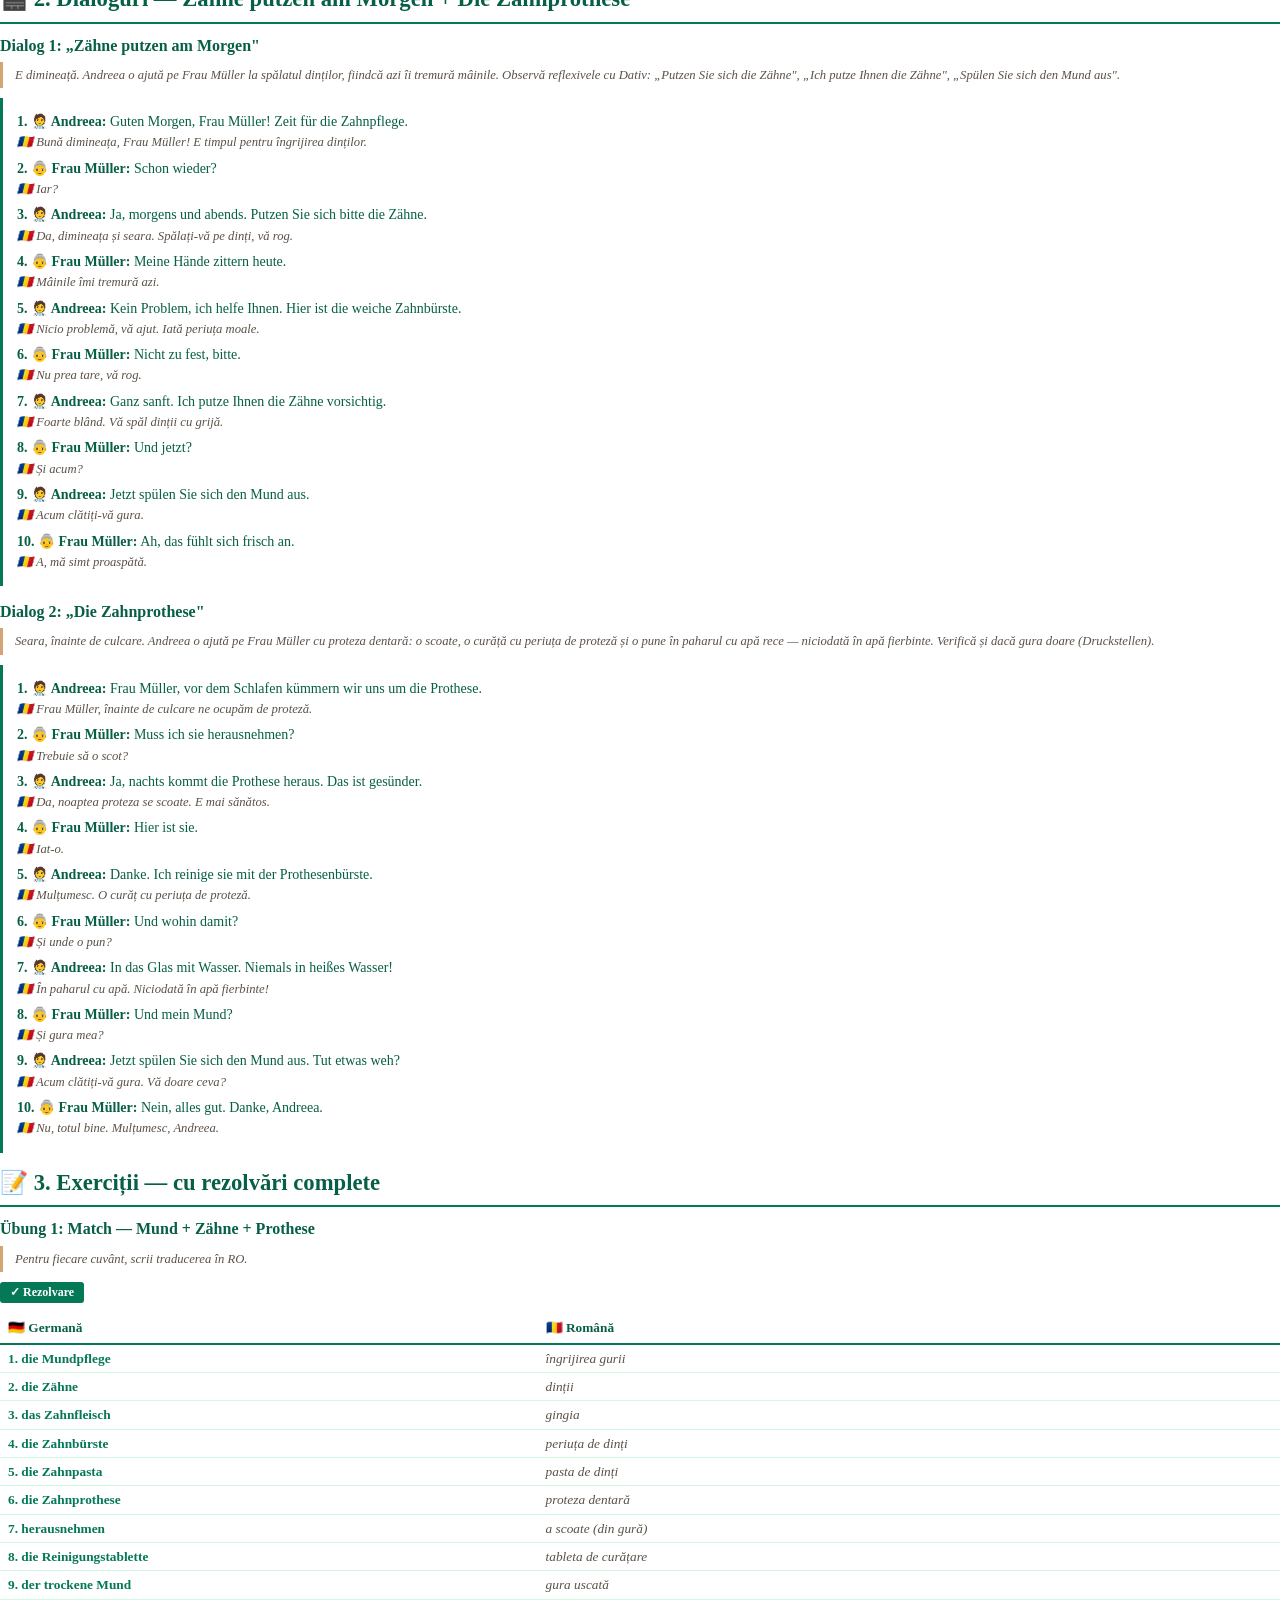
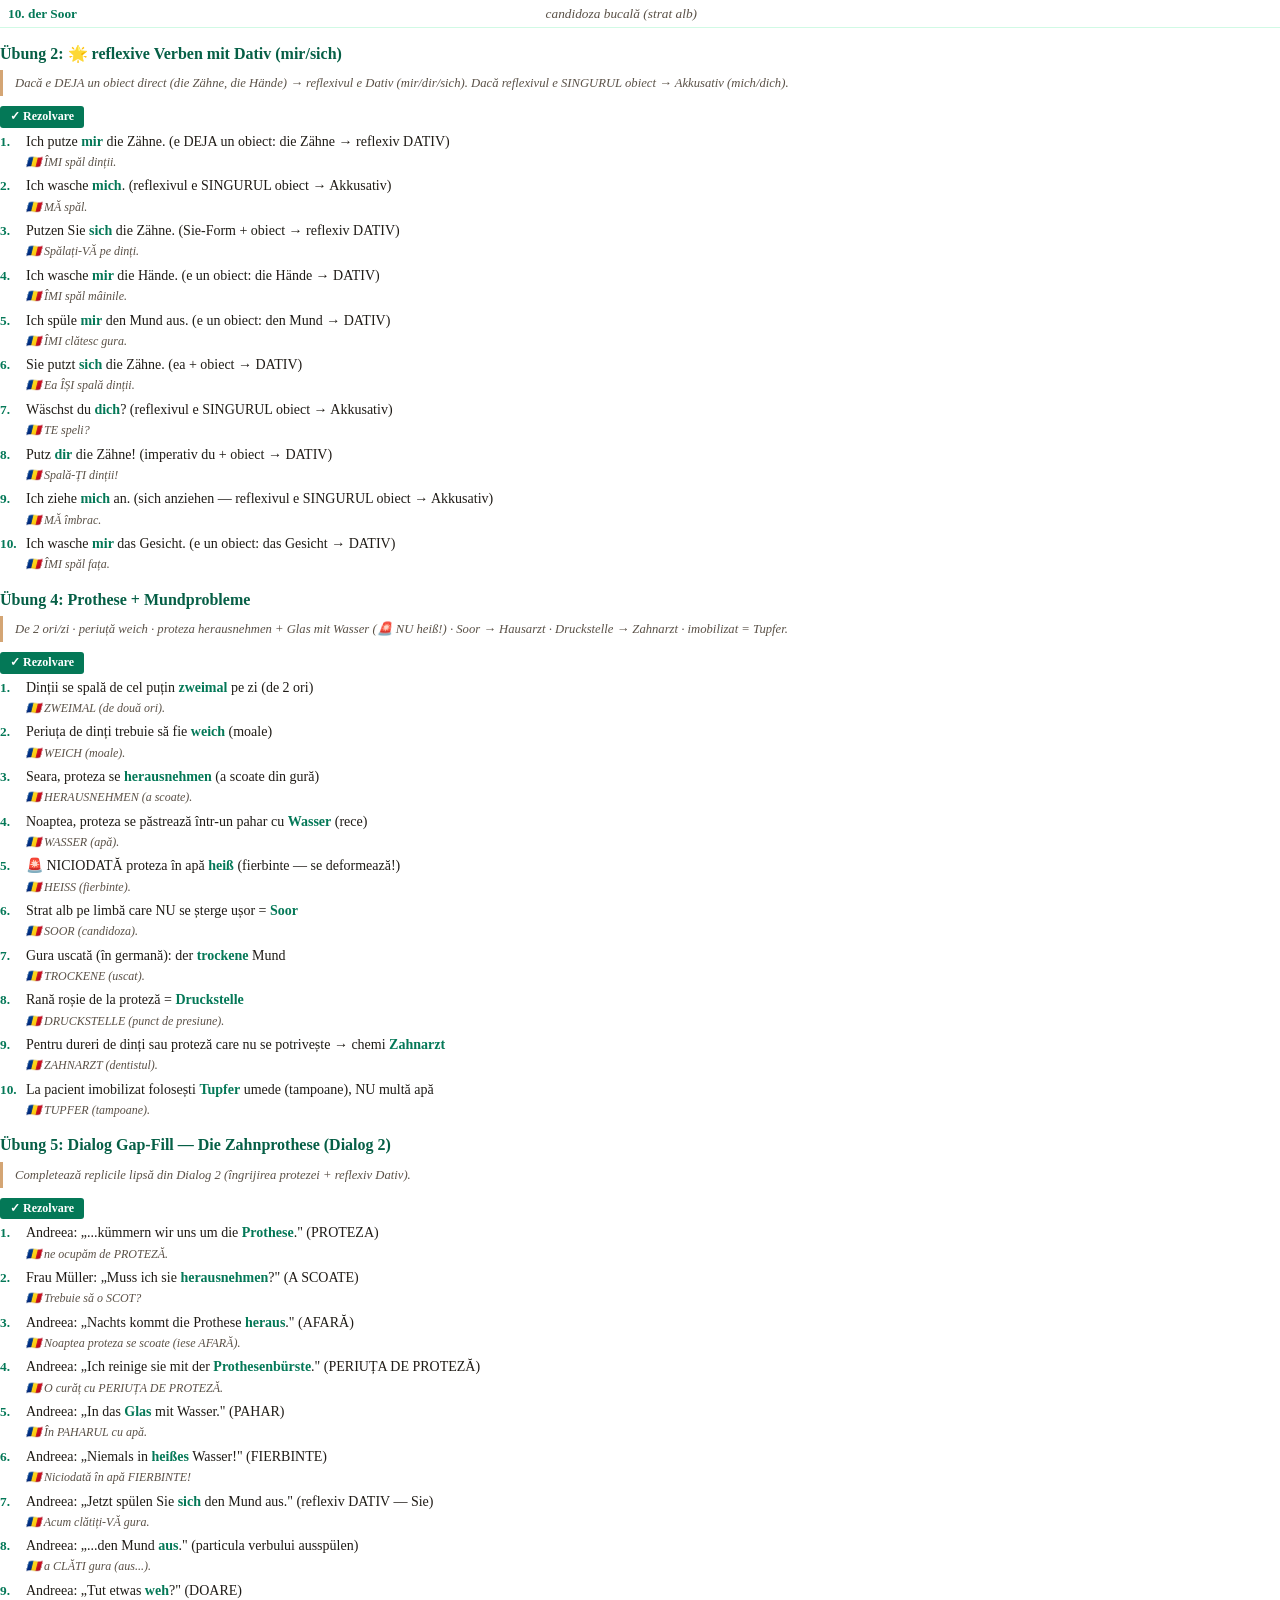
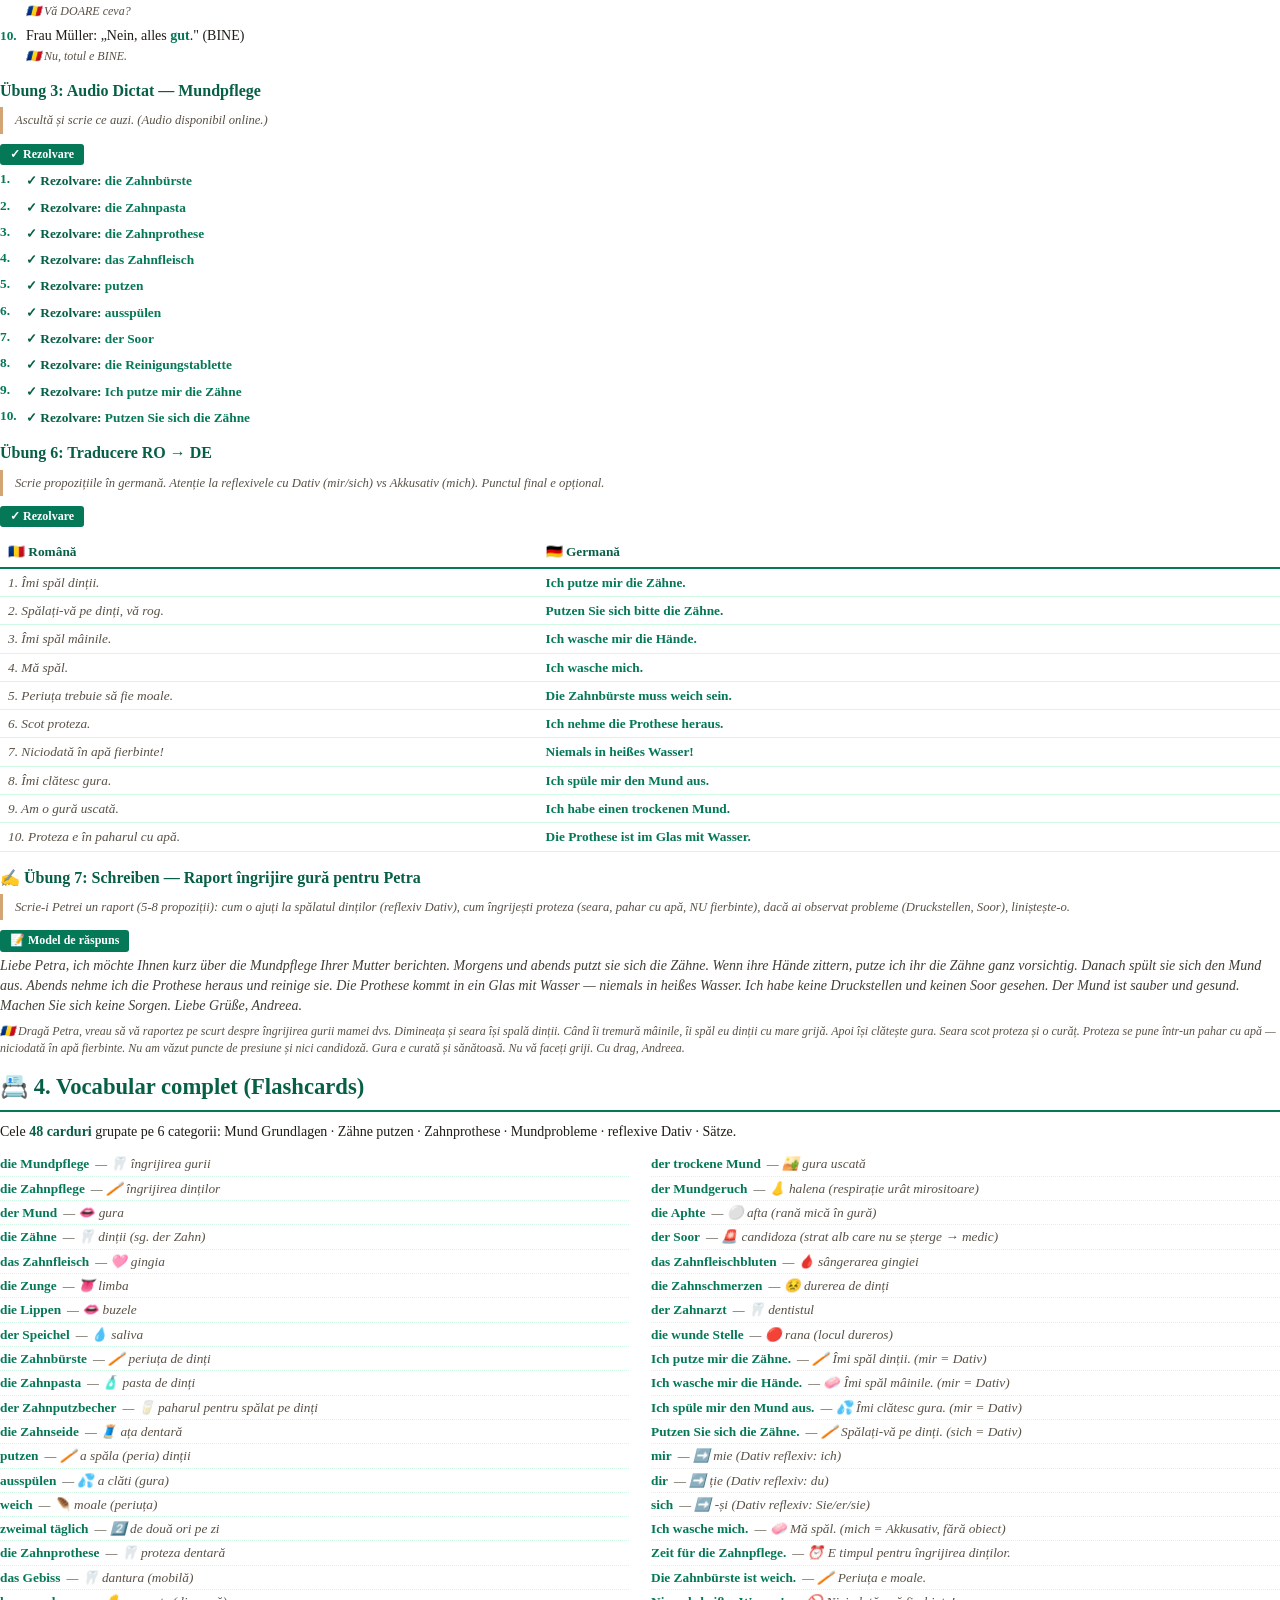
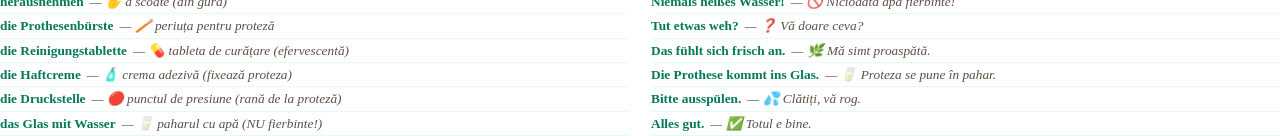
==== commit b5b74af2: "Rebrand v2 culori: crem + auriu + emerald (mustar v1 eliminat) + PDF regenerat Co-Authored-By: Claud" ====
--- a/pdf.html
+++ b/pdf.html
@@ -32,7 +32,7 @@
         li { margin-bottom: 2px; }
         .theory-box { background: transparent; border-left: 3px solid #047857; padding: 6px 12px; margin: 8px 0; page-break-inside: avoid; }
         .theory-box h4 { color: #065f46; font-size: 10.5pt; margin-bottom: 4px; }
-        .info-box { border-left-color: #3b82f6; }
+        .info-box { border-left-color: #D4A574; }
         .warn-box { border-left-color: #D4A574; }
         .grammar-highlight { border: 1px solid #047857; border-radius: 8px; padding: 8px 12px; margin: 8px 0; page-break-inside: avoid; }
         .pflege-warn { border-left: 4px solid #d97706; padding: 8px 14px; margin: 14px 0; page-break-inside: avoid; }
